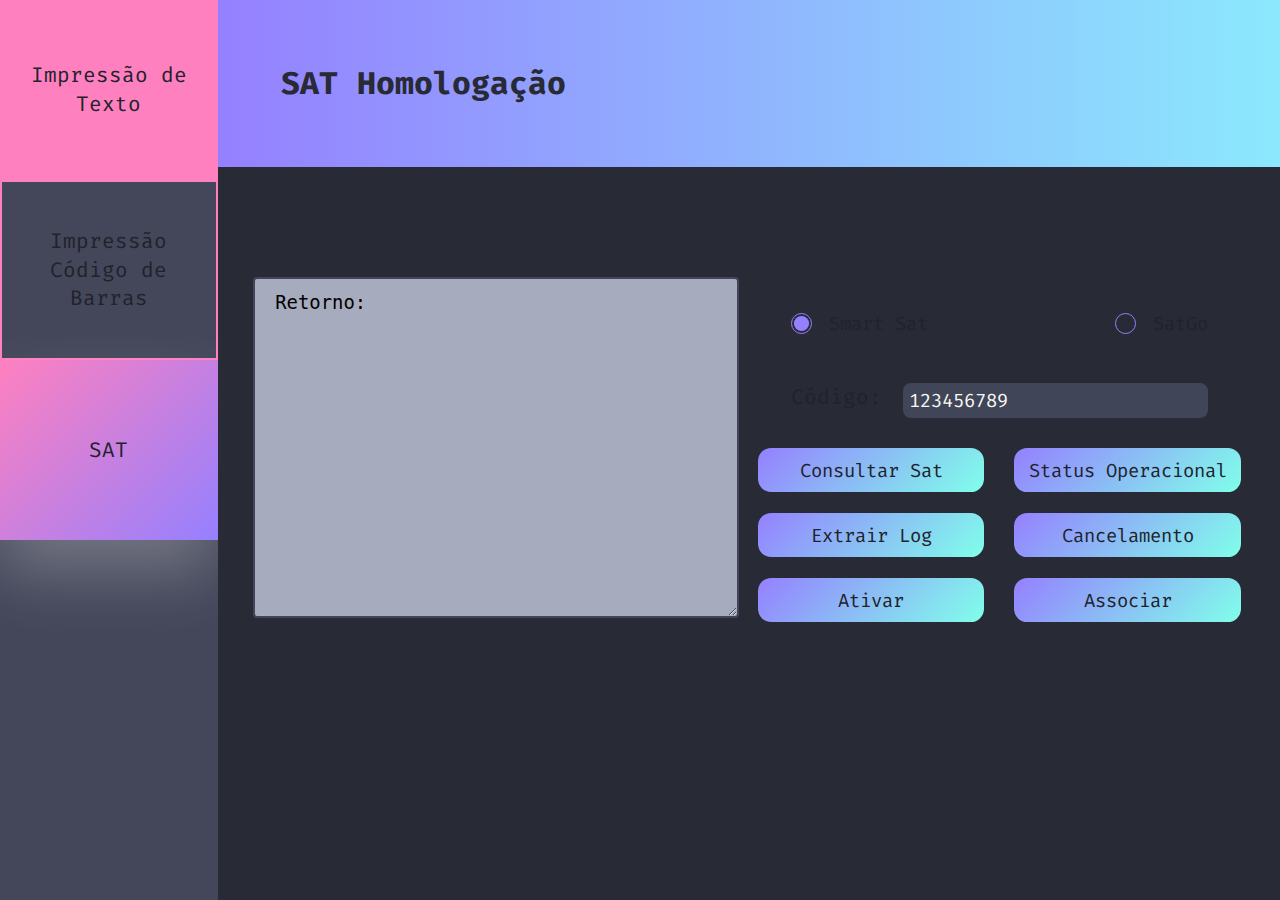
==== home.html @ 4020e169 "b site" ====
<!DOCTYPE html>
<html lang="en">
<head>
    <meta charset="UTF-8">
    <meta http-equiv="X-UA-Compatible" content="IE=edge">
    <meta name="viewport" content="width=device-width, initial-scale=1.0">
    <title>Exemplo Web</title>
    <link rel="stylesheet" href="css/style.css">
</head>
<body>
    <main>
        <div class="left-options">
            <div class="box card" id="print-text">
                <span class="text">Impressão de Texto</span>
            </div>
            <div class="box card card-subtle" id="print-barcode">
                <span class="text">Impressão Código de Barras</span>
            </div>
            <div class="box card card-subtle default-tab" id="sat">
                <span class="text">SAT</span>
            </div>
        </div>
        <div class="right-side">
            <!-- IMPRESSÃO DE TEXTO -->
            <div class="print-text tabcontent">
                <h2 class="title-center">Impressão de Texto</h2>
                <div class="printer-main">
                    <div class="message">
                        <label for="message">Mensagem:</label>
                        <input type="text" name="message" id="message" value="Elgin Developers Community" class="text-white">
                    </div>
                    <div class="alignment">
                        <div class="title-left">Alinhamento:</div>
                        <div class="alignment-options">
                            <div class="box">
                                <input type="radio" id="rdb-left" name="rdb-align" value="rdb-left" class="radio radio-purple" checked>
                                <label for="rdb-left" class="text text-white">Esquerda</label>
                            </div>
                            <div class="box">
                                <input type="radio" id="rdb-center" name="rdb-align" class="radio radio-purple" value="rdb-center">
                                <label for="rdb-center" class="text text-white">Centralizado</label>
                            </div>
                            <div class="box">
                                <input type="radio" id="rdb-right" name="rdb-align" class="radio radio-purple" value="rdb-right">
                                <label for="rdb-right" class="text text-white">Direita</label>
                            </div>
                        </div>
                    </div>
                    <div class="styling">
                        <div class="title-left">Estilização:</div>
                        <div class="options">
                            <label for="font-fam">Font Family:</label>
                            <select name="font" id="font-fam" class="select select-purple">
                                <option value="0">Font A</option>
                                <option value="1">Font B</option>
                            </select>
                            <label for="font-siz">Font Size:</label>
                            <select name="font" id="font-siz" class="select">
                                <option value="17">17</option>
                                <option value="34">34</option>
                                <option value="51">51</option>
                                <option value="68">68</option>
                            </select>
                            <div class="checkboxes">
                                <div class="box">
                                    <input type="checkbox" id="bold" name="bold" value="8" class="checkbox checkbox-purple">
                                    <label for="bold" class="text text-white"> Negrito</label>
                                </div>
                                <div class="box">
                                    <input type="checkbox" id="italic" name="italic" value="2" class="checkbox checkbox-purple">
                                    <label for="italic" class="text text-white"> Sublinahdo</label>
                                </div>
                                <div class="box">
                                    <input type="checkbox" id="cut" name="cut" value="0" class="checkbox checkbox-purple">
                                    <label for="cut" class="text text-white"> Cut Paper</label>
                                </div>
                            </div>
                        </div>
                    </div>
                    <div class="actions">
                        <input type="button" id="print-send" value="Imprimir Texto" class="btn bg-purple-cyan m-sm">
                    </div>
                </div>
            </div>

            <!-- ============================= -->
            <!-- IMPRESSÃO DE CÓDIGOS DE BARRAS -->
            <!-- ============================= -->
            <div class="print-barcode tabcontent">
                <h2 class="title-center">Código de Barras</h2>
                <div class="barcode-main">
                    <div class="message">
                        <label for="messageb">Código:</label>
                        <input type="text" id="messageb" name="message" value="40170725" class="text-white">
                    </div>
                    <div class="options">
                        <label for="barcode-type">Tipo de Código de Barras:</label>
                        <select name="font" id="barcode-type" class="select select-purple">
                            <option value="9">QR Code</option>
                        </select>
                    </div>
                    <!-- <div class="alignment">
                        <div class="title-left">Alinhamento:</div>
                        <div class="alignment-options">
                            <div class="box">
                                <div class="box">
                                    <input type="radio" id="rdb-bleft" name="rdb-align" value="rdb-left" class="radio radio-purple" checked>
                                    <label for="rdb-bleft" class="text text-white">Esquerda</label>
                                </div>
                                <div class="box">
                                    <input type="radio" id="rdb-bcenter" name="rdb-align" class="radio radio-purple" value="rdb-center">
                                    <label for="rdb-bcenter" class="text text-white">Centralizado</label>
                                </div>
                                <div class="box">
                                    <input type="radio" id="rdb-bright" name="rdb-align" class="radio radio-purple" value="rdb-right">
                                    <label for="rdb-bright" class="text text-white">Direita</label>
                                </div>
                            </div>
                        </div>
                    </div> -->
                    <div class="styling">
                        <div class="title-left">Estilização:</div>
                        <div class="options">
                            <!-- <label for="font-fam">Font Family:</label>
                            <select name="font" id="font-fam" class="select select-purple">
                                <option value="0">Font A</option>
                                <option value="1">Font B</option>
                            </select> -->
                            <label for="bar-size">Font Size:</label>
                            <select name="font" id="bar-size" class="select">
                                <option value="1">1</option>
                                <option value="2">2</option>
                                <option value="3">3</option>
                                <option value="4">4</option>
                                <option value="5">5</option>
                                <option value="6">6</option>
                            </select>
                            <div class="checkboxes">
                                <!-- <div class="box">
                                    <input type="checkbox" id="bold" name="bold" value="8" class="checkbox checkbox-purple">
                                    <label for="bold" class="text text-white"> Negrito</label>
                                </div>
                                <div class="box">
                                    <input type="checkbox" id="italic" name="italic" value="2" class="checkbox checkbox-purple">
                                    <label for="italic" class="text text-white"> Sublinahdo</label>
                                </div> -->
                                <div class="box">
                                    <input type="checkbox" id="cutb" name="cut" value="0" class="checkbox checkbox-purple">
                                    <label for="cutb" class="text text-white"> Cut Paper</label>
                                </div>
                            </div>
                        </div>
                    </div>
                    <div class="actions">
                        <input type="button" id="printb-send" value="Imprimir Código" class="btn bg-purple-cyan m-sm">
                    </div>
                </div>
            </div>

            <!-- ============================= -->
            <!-- SAT -->
            <!-- ============================= -->
            <div class="sat tabcontent">
                <h2 class="title-center">SAT Homologação</h2>
                <div class="sat-main">
                    <div class="text-area">
                        <textarea name="retorno" id="retsat">Retorno: </textarea>
                    </div>
                    <div class="sat-functions">
                        <div class="box-sat-rdbs">
                            <div class="box">
                                <input type="radio" id="smart-sat" name="rdb-sat" value="smartsat" class="radio radio-purple" checked>
                                <label for="smart-sat" class="text text-white">Smart Sat</label>
                            </div>
                            <div class="box">
                                <input type="radio" id="satgo" name="rdb-sat" class="radio radio-purple" value="satgo">
                                <label for="satgo" class="text text-white">SatGo</label>
                            </div>
                        </div>
                        <div class="message cod-ativacao">
                            <label for="cod-ativacao">Código:</label>
                            <input type="text" id="cod-ativacao" name="message" value="123456789" class="text-white">
                        </div>
                        <div class="buttons-sat">
                            <input type="button" id="consultar-sat" value="Consultar Sat" class="btn bg-purple-cyan m-sm">
                            <input type="button" id="status-operacional" value="Status Operacional" class="btn bg-purple-cyan m-sm">
                            <!-- <input type="button" id="realizar-venda" value="Realizar Venda" class="btn bg-purple-cyan m-sm"> -->
                            <input type="button" id="extrair-log" value="Extrair Log" class="btn bg-purple-cyan m-sm">
                            <input type="button" id="cancelamento" value="Cancelamento" class="btn bg-purple-cyan m-sm">
                            <input type="button" id="ativar" value="Ativar" class="btn bg-purple-cyan m-sm">
                            <input type="button" id="associar" value="Associar" class="btn bg-purple-cyan m-sm">
                        </div>
                    </div>
                </div>

            </div>    
        </div>
    </main>

    <script src="js/script.js"></script>
    <script src="js/printText.js"></script>
    <script src="js/printBarCode.js"></script>
    <script src="js/sat.js"></script>
</body>
</html>
---- css/style.css ----
@import url('https://fonts.googleapis.com/css2?family=Clicker+Script&family=Poppins:wght@200;300;400;500;600;700&family=Roboto:wght@400;500;700&display=swap');
@import url("https://fonts.googleapis.com/css2?family=Fira+Code:wght@300;400;500;600;700&display=swap");

:root {
	--black: #21222c;
	--blackSecondary: #414558;
	--blackTernary: #a7abbe;
	--white: #f8f8f2;
	--cyan: #80ffea;
	--cyanSecondary: #ccfff6;
	--cyanLight: rgba(128, 255, 234, .05);
	--green: #8aff80;
	--pink: #ff80bf;
	--purple: #9580ff;
	--purpleSecondary: #d4ccff;
	--purpleLight: rgba(149, 128, 255, .05);
	--cyan-transparent: rgba(128, 255, 234, .1);
	--green-transparent: rgba(138, 255, 128, .1);
	--orange-transparent: rgba(255, 202, 128, .1);
	--purple-transparent: rgba(149, 128, 255, .1);
	--red-transparent: rgba(255, 149, 128, .1);
	--yellow-transparent: rgba(255, 255, 128, .1);
	--disabled: #6c7393;
	--gradientDegree: 135deg;
	--purple-cyan: linear-gradient(var(--gradientDegree), var(--purple) 0%, var(--cyan) 100%);
	--cyan-green: linear-gradient(var(--gradientDegree), var(--cyan) 0%, var(--green) 100%);
	--accentColor: var(--purple);
	--glowColor: hsla(0, 0%, 100%, .25);
}
:root {
	--border-size: 0.1rem;
	--rounded-none: 0;
	--rounded-sm: 0.125rem;
	--rounded: 0.25rem;
	--rounded-md: 0.375rem;
	--rounded-lg: 0.5rem;
	--rounded-xl: 0.75rem;
	--rounded-2xl: 1rem;
	--rounded-3xl: 1.5rem;
	--rounded-full: 9999px;
	--spacing-sm: 1rem;
	--spacing-md: 2rem;
	--spacing-lg: 4rem;
	--glow-spacing-x: var(--spacing-md);
	--glow-spacing-y: var(--spacing-lg);
	--line-height-xs: 1;
	--line-height-sm: 1.25;
	--line-height-md: 1.375;
	--line-height-lg: 1.5;
	--line-height-xl: 1.625;
	--line-height-2xl: 2;
}

@font-face {
    font-family: 'Monaco';
    font-style: normal;
    font-weight: normal;
    src: local('Monaco'), url('css/Monaco.woff') format('woff');
}

body {
    margin: 0;
    font-family: Fira Code, 'Monaco', 'Roboto', sans-serif;
    font-size: 21px;
    color: var(--black);
}

main {
    background-color: lightgreen;
    height: 100vh;
    display: grid;
    grid-template-areas: 
    "options rightside";
    grid-template-rows: 100%;
    grid-template-columns: 17% 83%;
}

/* LEFT STYLES */

.left-options {
    background-color: #44475a;
    grid-area: options;
}
.card {
    background-color: var(--accentColor);
	box-shadow: -2px var(--glow-spacing-x) var(--glow-spacing-y) var(--glowColor);
	background: linear-gradient(var(--gradientDegree), var(--pink) 0, var(--purple) 100%);
	line-height: var(--line-height-md);
    padding: var(--spacing-sm);
    height: 20%;
    display: flex;
    justify-content: center;
    align-items: center;
    transition: 0.4s ease;
}
.card > span {
    text-align: center;
    color: var(--black);
}
.card-subtle {
	background: none;
	border-style: solid;
	border-width: 2px;
	box-shadow: none;
    border-color: var(--pink);
    transition: 0.4s ease;
}
.card-subtle:hover {
    background-color: var(--pink);
}

/* RIGHT STYLES */

.right-side {
    background-color: #282a36;
    grid-area: rightside;
}

/* Fade in tabs */
@-webkit-keyframes fadeEffect {
	0% {opacity: 1;}
	50% {opacity: 0;}
	100% {opacity: 1;}
}
@keyframes fadeEffect {
	0% {opacity: 1;}
	50% {opacity: 0;}
	100% {opacity: 1;}
}

.tabcontent {
    padding: 0px 10px 10px;
    margin: 0px;
    height: 70%;
    display: none;
    flex-direction: column;
    justify-content: space-between;
	-webkit-animation: fadeEffect 0.5s;
	animation: fadeEffect 0.5s;
}

h2.title-center {
    color: #282a36;
    padding: 2em;
    margin: 0px -10px;
	margin-bottom: 1em;
    background-image: linear-gradient(90deg, #9580ff, #8be9fd);
}

.title-left {
    color: #50fa7b;
    font-weight: bold;
    margin: 10px 5px 10px;
}

.message {
    display: flex;
}

.message > label {
    margin-right: 1em;
}

.message > input {
    width: 100%;
    font-family: Fira Code, monospace, 'Roboto', sans-serif;
    font-size: 0.9em;
    color: var(--white);
	background: var(--blackSecondary);
	border: .3rem solid transparent;
	border-radius: var(--rounded-lg);
	box-sizing: border-box;
	outline: none;
	transition: all .3s ease-in-out;
	width: 100%;
}
.message > input:focus {
    border-color: var(--purple);
}

.box {
    box-sizing: border-box;
}

.alignment-options {
    display: flex;
    justify-content: space-between;
    margin: 10px 15px 5px;
}

.checkboxes {
    display: flex;
    justify-content: space-between;
    margin: 10px 15px 5px;
}

.checkboxes {
    display: flex;
    justify-content: space-between;
    margin: 10px 15px 5px;
}

.checkbox,
.radio {
	--active-inner: var(--white);
	--background: var(--white);
	--disabled: var(--blackSecondary);
	--disabled-inner: var(--blackTernary);
	--local-bg-color: var(--border-hover);
	-webkit-appearance: none;
	-moz-appearance: none;
	appearance: none;
	border: 1px solid var(--local-bg-color, var(--border));
	cursor: pointer;
	display: inline-block;
	height: 21px;
	margin: 0;
	outline: none;
	position: relative;
	transition: background .3s, border-color .3s, box-shadow .2s;
	vertical-align: top;
}
.checkbox:after,
.radio:after {
	content: "";
	display: block;
	left: 0;
	position: absolute;
	top: 0;
	transition: transform var(--local-transform-speed, .3s) var(--local-transform-effect, ease),
		opacity var(--local-opacity-speed, .2s);
}
.checkbox:checked {
	background: var(--local-bg, var(--background));
}
.checkbox:checked,
.radio:checked {
	--local-bg: var(--active);
	--local-bg-color: var(--active);
	--local-opacity-speed: 0.3s;
	--local-transform-speed: 0.6s;
	--local-transform-effect: cubic-bezier(0.2, 0.85, 0.32, 1.2);
}
.checkbox:disabled,
.radio:disabled {
	--local-bg: var(--disabled);
	cursor: not-allowed;
	opacity: .9;
}
.checkbox:disabled:checked,
.radio:disabled:checked {
	--local-bg: var(--disabled-inner);
	--local-bg-color: var(--border);
}
.checkbox:disabled + label,
.radio:disabled + label {
	cursor: not-allowed;
}
.checkbox:focus,
.radio:focus {
	box-shadow: 0 0 0 var(--focus);
}
.checkbox:not(.drac-switch),
.radio:not(.drac-switch) {
	width: 21px;
}
.checkbox:not(.drac-switch):after,
.radio:not(.drac-switch):after {
	opacity: var(--local-opacity, 0);
}
.checkbox:not(.drac-switch):checked,
.radio:not(.drac-switch):checked {
	--local-opacity: 1;
}
.checkbox + label,
.radio + label {
	cursor: pointer;
	display: inline-block;
	font-size: 0.9em;
	line-height: 21px;
	margin-left: 4px;
	vertical-align: top;
}
.checkbox:not(.drac-switch) {
	border-radius: 7px;
}
.checkbox:not(.drac-switch):after {
	border: 2px solid var(--black);
	border-left: 0;
	border-top: 0;
	height: 9px;
	left: 6px;
	top: 2px;
	transform: rotate(var(--local-rotation, 20deg));
	width: 5px;
}
.checkbox:not(.drac-switch):checked {
	--local-rotation: 43deg;
}
.checkbox.drac-switch {
	border-radius: 11px;
	width: 38px;
}
.checkbox.drac-switch:after {
	background: var(--ab, var(--active-inner));
	border-radius: 50%;
	height: 15px;
	left: 2px;
	top: 2px;
	transform: translateX(var(--x, 0));
	width: 15px;
}
.checkbox.drac-switch:checked {
	--ab: var(--active);
	--x: 17px;
	background: none;
}
.checkbox.drac-switch:disabled:not(:checked):after {
	opacity: .6;
}
.radio {
	border-radius: 50%;
}
.radio:after {
	background: var(--local-bg-color);
	border-radius: 50%;
	height: 19px;
	opacity: 0;
	transform: scale(var(--scale));
	width: 19px;
}
.radio:disabled:checked:after {
	background: var(--disabled-inner);
}
.radio:checked {
	--scale: 0.8;
}
.checkbox-purple,
.radio-purple,
.switch-purple {
	--active: var(--purple);
	--focus: var(--purpleSecondary);
	--border: var(--purpleSecondary);
	--border-hover: var(--purple);
}


.select {
    font-family: Fira Code, monospace;
	-webkit-appearance: none;
	-moz-appearance: none;
	appearance: none;
	background: var(--blackSecondary);
	border: .4rem solid transparent;
	border-radius: var(--rounded-lg);
	box-sizing: border-box;
	color: var(--white);
	outline: none;
	transition: all .3s ease-in-out;
    width: 6em;
    text-align: center;
}
.select:before {
	background-color: var(--purple);
    border-image-source: var(--purple-cyan);
    border-image-slice: 1;
	border-style: solid;
	border-width: .25rem .25rem 0 0;
	content: "";
	height: .45rem;
	left: .15rem;
	left: 0;
	top: .15rem;
	transform: rotate(-45deg);
	transform: rotate(45deg);
	vertical-align: top;
	width: .45rem;
}
.select:disabled {
	background: var(--blackTernary);
	color: var(--black);
	cursor: not-allowed;
	opacity: .5;
}

.actions {
    display: flex;
    justify-content: center;
    margin-top: 10px;
}

.actions > input {
    font-family: Fira Code, monospace;
    color: var(--black);
    border: none;
    border-radius: 0.7em;
    padding: 0.5em;
    width: 100%;
    font-size: 1.1em;
}

.btn {
	-webkit-appearance: none;
	-moz-appearance: none;
	appearance: none;
	border: none;
	border-radius: var(--rounded-lg);
	box-sizing: border-box;
	cursor: pointer;
	display: inline-block;
	text-align: center;
	text-decoration: none;
	background: linear-gradient(var(--gradientDegree), var(--purple) 0, var(--cyan) 100%);
}
.btn:hover {
	box-shadow: inset -4px -4px 1px hsla(0, 0%, 100%, .3);
	opacity: .75;
	outline: 0;
}
.btn:active {
	box-shadow: inset -4px -4px 1px hsla(0, 0%, 100%, .3);
	opacity: .5;
	outline: 0;
}
.btn:disabled {
	background-color: var(--disabled);
	color: var(--black);
	cursor: not-allowed;
}

/* PRINTER */
.printer-main {
	border: solid red 1px;
    margin-top: 7%;
	margin-inline: 20px;
    padding: 0px 10px 10px;
    height: 80%;
	display: flex;
    flex-direction: column;
    justify-content: space-between;
	gap: 2em;
}

/* BAR CODE */

.barcode-main {
    margin-top: 7%;
	margin-inline: 20px;
    padding: 0px 10px 10px;
    height: 80%;
	display: flex;
    flex-direction: column;
    justify-content: space-between;
	gap: 2em;
}
#barcode-type {
	font-size: 1em;
}

/* SAT */

.sat-main {
	display: flex;
	height: 100%;
	margin-top: 7%;
	margin-inline: 20px;
}
.text-area {
	width: 50%;
}
.text-area > textarea {
	height: 95%;
	width: 97%;
	padding: 12px 20px;
	margin: 0.3em;
	margin-right: 20px;
	box-sizing: border-box;
	border: 2px solid var(--blackSecondary);
	border-radius: 4px;
	background-color: var(--blackTernary);
	font-size: 0.9em;
}
.sat-functions {
	width: 50%;
}
.box-sat-rdbs {
	display: flex;
	margin: 2em;
	justify-content: space-between;
}
.cod-ativacao {
	margin-inline: 2em;
}
.buttons-sat {
	display: flex;
	flex-wrap: wrap;
	justify-content: space-evenly;
	gap: 1em;
	width: 100%;
    margin-top: 30px;
}

.buttons-sat > input {
    font-family: Fira Code, monospace;
    color: var(--black);
    border: none;
    border-radius: 0.7em;
    padding: 0.5em;
    font-size: 0.9em;
	width: 12em;
}
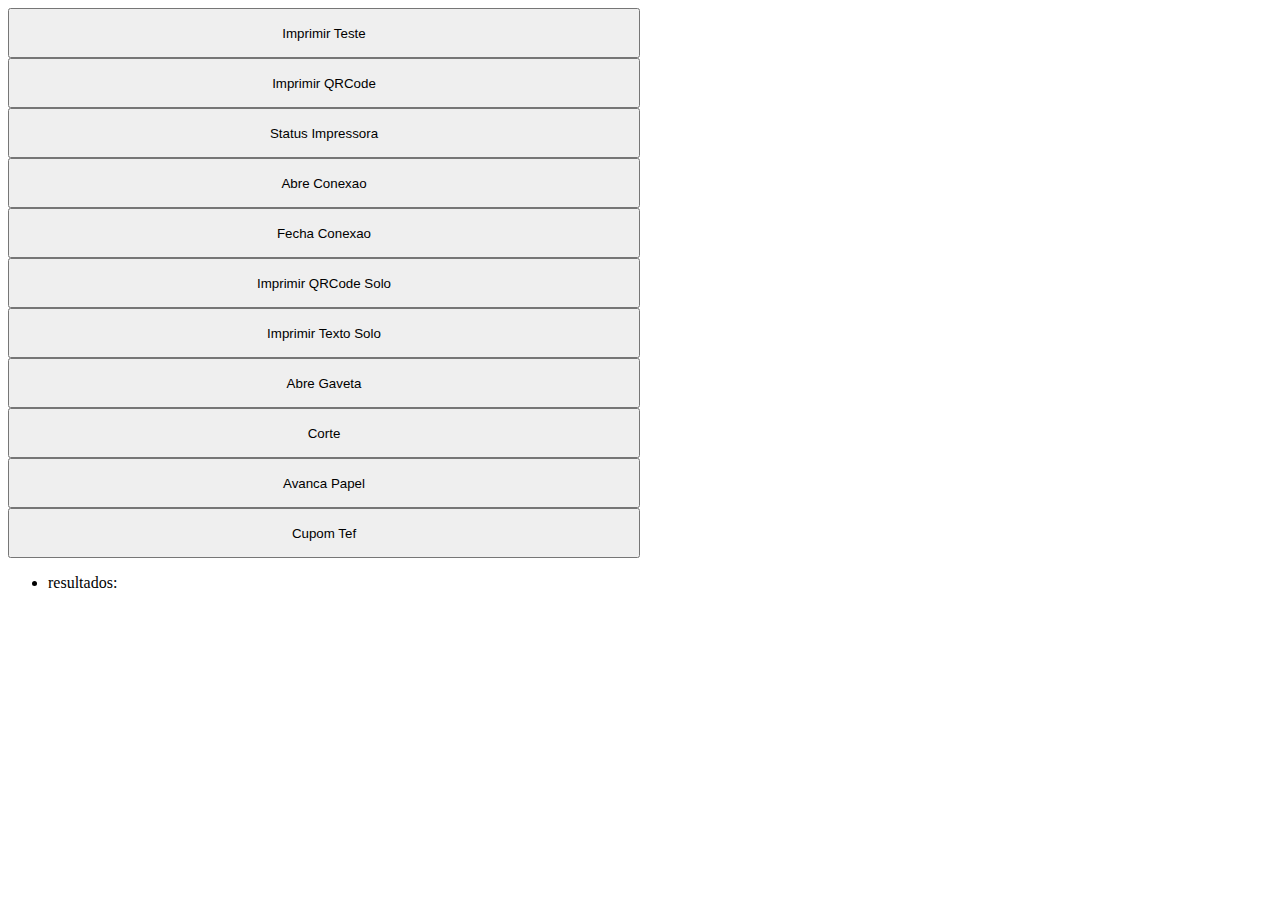
==== commit a26a4ae9: "fdjk" ====
--- a/home.html
+++ b/home.html
@@ -1,205 +1,185 @@
+
 <!DOCTYPE html>
 <html lang="en">
 <head>
     <meta charset="UTF-8">
     <meta http-equiv="X-UA-Compatible" content="IE=edge">
     <meta name="viewport" content="width=device-width, initial-scale=1.0">
-    <title>Exemplo Web</title>
-    <link rel="stylesheet" href="css/style.css">
+    <title>Test Git</title>
 </head>
 <body>
-    <main>
-        <div class="left-options">
-            <div class="box card" id="print-text">
-                <span class="text">Impressão de Texto</span>
-            </div>
-            <div class="box card card-subtle" id="print-barcode">
-                <span class="text">Impressão Código de Barras</span>
-            </div>
-            <div class="box card card-subtle default-tab" id="sat">
-                <span class="text">SAT</span>
-            </div>
-        </div>
-        <div class="right-side">
-            <!-- IMPRESSÃO DE TEXTO -->
-            <div class="print-text tabcontent">
-                <h2 class="title-center">Impressão de Texto</h2>
-                <div class="printer-main">
-                    <div class="message">
-                        <label for="message">Mensagem:</label>
-                        <input type="text" name="message" id="message" value="Elgin Developers Community" class="text-white">
-                    </div>
-                    <div class="alignment">
-                        <div class="title-left">Alinhamento:</div>
-                        <div class="alignment-options">
-                            <div class="box">
-                                <input type="radio" id="rdb-left" name="rdb-align" value="rdb-left" class="radio radio-purple" checked>
-                                <label for="rdb-left" class="text text-white">Esquerda</label>
-                            </div>
-                            <div class="box">
-                                <input type="radio" id="rdb-center" name="rdb-align" class="radio radio-purple" value="rdb-center">
-                                <label for="rdb-center" class="text text-white">Centralizado</label>
-                            </div>
-                            <div class="box">
-                                <input type="radio" id="rdb-right" name="rdb-align" class="radio radio-purple" value="rdb-right">
-                                <label for="rdb-right" class="text text-white">Direita</label>
-                            </div>
-                        </div>
-                    </div>
-                    <div class="styling">
-                        <div class="title-left">Estilização:</div>
-                        <div class="options">
-                            <label for="font-fam">Font Family:</label>
-                            <select name="font" id="font-fam" class="select select-purple">
-                                <option value="0">Font A</option>
-                                <option value="1">Font B</option>
-                            </select>
-                            <label for="font-siz">Font Size:</label>
-                            <select name="font" id="font-siz" class="select">
-                                <option value="17">17</option>
-                                <option value="34">34</option>
-                                <option value="51">51</option>
-                                <option value="68">68</option>
-                            </select>
-                            <div class="checkboxes">
-                                <div class="box">
-                                    <input type="checkbox" id="bold" name="bold" value="8" class="checkbox checkbox-purple">
-                                    <label for="bold" class="text text-white"> Negrito</label>
-                                </div>
-                                <div class="box">
-                                    <input type="checkbox" id="italic" name="italic" value="2" class="checkbox checkbox-purple">
-                                    <label for="italic" class="text text-white"> Sublinahdo</label>
-                                </div>
-                                <div class="box">
-                                    <input type="checkbox" id="cut" name="cut" value="0" class="checkbox checkbox-purple">
-                                    <label for="cut" class="text text-white"> Cut Paper</label>
-                                </div>
-                            </div>
-                        </div>
-                    </div>
-                    <div class="actions">
-                        <input type="button" id="print-send" value="Imprimir Texto" class="btn bg-purple-cyan m-sm">
-                    </div>
-                </div>
-            </div>
+    <input id="texto" type="button" value="Imprimir Teste" style="width: 50%; height: 50px;"><br>
+    <input id="qrcode" type="button" value="Imprimir QRCode" style="width: 50%; height: 50px;"><br>
+    <input id="status" type="button" value="Status Impressora" style="width: 50%; height: 50px;"><br>
+    <input id="abre" type="button" value="Abre Conexao" style="width: 50%; height: 50px;"><br>
+    <input id="fecha" type="button" value="Fecha Conexao" style="width: 50%; height: 50px;"><br>
+    <input id="qrcode-solo" type="button" value="Imprimir QRCode Solo" style="width: 50%; height: 50px;"><br>
+    <input id="texto-solo" type="button" value="Imprimir Texto Solo" style="width: 50%; height: 50px;"><br>
+    <input id="abre-gaveta" type="button" value="Abre Gaveta" style="width: 50%; height: 50px;"><br>
+    <input id="corte" type="button" value="Corte" style="width: 50%; height: 50px;"><br>
+    <input id="avanca" type="button" value="Avanca Papel" style="width: 50%; height: 50px;"><br>
+    <input id="cupomtef" type="button" value="Cupom Tef" style="width: 50%; height: 50px;"><br>
+    <ul id="list">
+        <li>resultados:</li>
+    </ul>
+    <script>
+        document.querySelector('#texto').addEventListener('click', testeImpressaoTexto)
+        document.querySelector('#qrcode').addEventListener('click', testeImpressaoQRCode)
+        document.querySelector('#status').addEventListener('click', testeStatusImpressora)
+        document.querySelector('#abre').addEventListener('click', testeAbreConexao)
+        document.querySelector('#fecha').addEventListener('click', testeFechaConexao)
+        document.querySelector('#qrcode-solo').addEventListener('click', testeImpressaoQRCodeSolo)
+        document.querySelector('#texto-solo').addEventListener('click', testeImpressaoTextoSolo)
+        document.querySelector('#abre-gaveta').addEventListener('click', testeAbreGaveta)
+        document.querySelector('#corte').addEventListener('click', testeCorte)
+        document.querySelector('#avanca').addEventListener('click', testeAvancaPapel)
+        document.querySelector('#cupomtef').addEventListener('click', testeImprimeCupomTEF)
 
-            <!-- ============================= -->
-            <!-- IMPRESSÃO DE CÓDIGOS DE BARRAS -->
-            <!-- ============================= -->
-            <div class="print-barcode tabcontent">
-                <h2 class="title-center">Código de Barras</h2>
-                <div class="barcode-main">
-                    <div class="message">
-                        <label for="messageb">Código:</label>
-                        <input type="text" id="messageb" name="message" value="40170725" class="text-white">
-                    </div>
-                    <div class="options">
-                        <label for="barcode-type">Tipo de Código de Barras:</label>
-                        <select name="font" id="barcode-type" class="select select-purple">
-                            <option value="9">QR Code</option>
-                        </select>
-                    </div>
-                    <!-- <div class="alignment">
-                        <div class="title-left">Alinhamento:</div>
-                        <div class="alignment-options">
-                            <div class="box">
-                                <div class="box">
-                                    <input type="radio" id="rdb-bleft" name="rdb-align" value="rdb-left" class="radio radio-purple" checked>
-                                    <label for="rdb-bleft" class="text text-white">Esquerda</label>
-                                </div>
-                                <div class="box">
-                                    <input type="radio" id="rdb-bcenter" name="rdb-align" class="radio radio-purple" value="rdb-center">
-                                    <label for="rdb-bcenter" class="text text-white">Centralizado</label>
-                                </div>
-                                <div class="box">
-                                    <input type="radio" id="rdb-bright" name="rdb-align" class="radio radio-purple" value="rdb-right">
-                                    <label for="rdb-bright" class="text text-white">Direita</label>
-                                </div>
-                            </div>
-                        </div>
-                    </div> -->
-                    <div class="styling">
-                        <div class="title-left">Estilização:</div>
-                        <div class="options">
-                            <!-- <label for="font-fam">Font Family:</label>
-                            <select name="font" id="font-fam" class="select select-purple">
-                                <option value="0">Font A</option>
-                                <option value="1">Font B</option>
-                            </select> -->
-                            <label for="bar-size">Font Size:</label>
-                            <select name="font" id="bar-size" class="select">
-                                <option value="1">1</option>
-                                <option value="2">2</option>
-                                <option value="3">3</option>
-                                <option value="4">4</option>
-                                <option value="5">5</option>
-                                <option value="6">6</option>
-                            </select>
-                            <div class="checkboxes">
-                                <!-- <div class="box">
-                                    <input type="checkbox" id="bold" name="bold" value="8" class="checkbox checkbox-purple">
-                                    <label for="bold" class="text text-white"> Negrito</label>
-                                </div>
-                                <div class="box">
-                                    <input type="checkbox" id="italic" name="italic" value="2" class="checkbox checkbox-purple">
-                                    <label for="italic" class="text text-white"> Sublinahdo</label>
-                                </div> -->
-                                <div class="box">
-                                    <input type="checkbox" id="cutb" name="cut" value="0" class="checkbox checkbox-purple">
-                                    <label for="cutb" class="text text-white"> Cut Paper</label>
-                                </div>
-                            </div>
-                        </div>
-                    </div>
-                    <div class="actions">
-                        <input type="button" id="printb-send" value="Imprimir Código" class="btn bg-purple-cyan m-sm">
-                    </div>
-                </div>
-            </div>
+        function addLi(text) {
+            let ul = document.getElementById("list");
+            let li = document.createElement("li");
+            li.appendChild(document.createTextNode(text));
+            ul.appendChild(li);
+        }
 
-            <!-- ============================= -->
-            <!-- SAT -->
-            <!-- ============================= -->
-            <div class="sat tabcontent">
-                <h2 class="title-center">SAT Homologação</h2>
-                <div class="sat-main">
-                    <div class="text-area">
-                        <textarea name="retorno" id="retsat">Retorno: </textarea>
-                    </div>
-                    <div class="sat-functions">
-                        <div class="box-sat-rdbs">
-                            <div class="box">
-                                <input type="radio" id="smart-sat" name="rdb-sat" value="smartsat" class="radio radio-purple" checked>
-                                <label for="smart-sat" class="text text-white">Smart Sat</label>
-                            </div>
-                            <div class="box">
-                                <input type="radio" id="satgo" name="rdb-sat" class="radio radio-purple" value="satgo">
-                                <label for="satgo" class="text text-white">SatGo</label>
-                            </div>
-                        </div>
-                        <div class="message cod-ativacao">
-                            <label for="cod-ativacao">Código:</label>
-                            <input type="text" id="cod-ativacao" name="message" value="123456789" class="text-white">
-                        </div>
-                        <div class="buttons-sat">
-                            <input type="button" id="consultar-sat" value="Consultar Sat" class="btn bg-purple-cyan m-sm">
-                            <input type="button" id="status-operacional" value="Status Operacional" class="btn bg-purple-cyan m-sm">
-                            <!-- <input type="button" id="realizar-venda" value="Realizar Venda" class="btn bg-purple-cyan m-sm"> -->
-                            <input type="button" id="extrair-log" value="Extrair Log" class="btn bg-purple-cyan m-sm">
-                            <input type="button" id="cancelamento" value="Cancelamento" class="btn bg-purple-cyan m-sm">
-                            <input type="button" id="ativar" value="Ativar" class="btn bg-purple-cyan m-sm">
-                            <input type="button" id="associar" value="Associar" class="btn bg-purple-cyan m-sm">
-                        </div>
-                    </div>
-                </div>
+        function removeLis() {
+            document.getElementById("list").innerHTML = "";
+        }
 
-            </div>    
-        </div>
-    </main>
+        function testeAbreConexao() {
+            removeLis()
+            addLi('bora lá')
+            let args = JSON.stringify({ tipo: 5, modelo: '', conexao: '', parametro: 0 })
+            let result = Termica.AbreConexaoImpressora(args)
+            addLi('abreconexaoimpressora')
+            addLi(`result: ${result}`)
+        }
 
-    <script src="js/script.js"></script>
-    <script src="js/printText.js"></script>
-    <script src="js/printBarCode.js"></script>
-    <script src="js/sat.js"></script>
+        function testeFechaConexao() {
+            removeLis()
+            result = Termica.FechaConexaoImpressora(JSON.stringify({}))
+            addLi('fecha')
+            addLi(`result: ${result}`)
+        }
+
+        function testeImpressaoTexto() {
+            removeLis()
+            addLi('bora lá')
+            let args = JSON.stringify({ tipo: 5, modelo: '', conexao: '', parametro: 0 })
+            let result = Termica.AbreConexaoImpressora(args)
+            addLi('abreconexaoimpressora')
+            addLi(`result: ${result}`)
+    
+            args = JSON.stringify({ dados : 'Elgin Developers Community From Web App', 
+                                    alinhamento: 0, 
+                                    stilo: 0, 
+                                    tamanho: 17 })
+            result = Termica.ImpressaoTexto(args)
+            addLi('impressao texto')
+            addLi(`result: ${result}`)
+    
+            result = Termica.Corte(JSON.stringify({ avanco : 10 }))
+            addLi('corte')
+            addLi(`result: ${result}`)
+
+            result = Termica.FechaConexaoImpressora(JSON.stringify({}))
+            addLi('fecha')
+            addLi(`result: ${result}`)
+        }
+
+        function testeImpressaoQRCode() {
+            removeLis()
+            addLi('bora lá')
+            let args = JSON.stringify({ tipo: 5, modelo: '', conexao: '', parametro: 0 })
+            let result = Termica.AbreConexaoImpressora(args)
+            addLi('abreconexaoimpressora')
+            addLi(`result: ${result}`)
+    
+            args = JSON.stringify({ dados: 'https://web-app-experience.herokuapp.com/', 
+                                    tamanho: 4, 
+                                    nivelCorrecao: 2 })
+            result = Termica.ImpressaoQRCode(args)
+            addLi('impressao texto')
+            addLi(`result: ${result}`)
+    
+            result = Termica.Corte(JSON.stringify({ avanco : 10 }))
+            addLi('corte')
+            addLi(`result: ${result}`)
+
+            result = Termica.FechaConexaoImpressora(JSON.stringify({}))
+            addLi('fecha')
+            addLi(`result: ${result}`)
+        }
+
+        function testeStatusImpressora() {
+            removeLis()
+            addLi('bora lá')
+            let args = JSON.stringify({ tipo: 5, modelo: '', conexao: '', parametro: 0 })
+            let result = Termica.AbreConexaoImpressora(args)
+            addLi('abreconexaoimpressora')
+            addLi(`result: ${result}`)
+    
+            args = JSON.stringify({ param: 3 })
+            result = Termica.StatusImpressora(args)
+            addLi('statusimpressora')
+            addLi(`result: ${result}`)
+
+            result = Termica.FechaConexaoImpressora(JSON.stringify({}))
+            addLi('fecha')
+            addLi(`result: ${result}`)
+        }
+
+        function testeImpressaoTextoSolo() {
+            removeLis()
+            args = JSON.stringify({ dados : 'Elgin Developers Community From Web App', 
+                                    alinhamento: 0, 
+                                    stilo: 0, 
+                                    tamanho: 17 })
+            result = Termica.ImpressaoTexto(args)
+            addLi('impressao texto')
+            addLi(`result: ${result}`)
+        }
+
+        function testeImpressaoQRCodeSolo() {
+            removeLis()
+            args = JSON.stringify({ dados: 'https://web-app-experience.herokuapp.com/', 
+                                    tamanho: 4, 
+                                    nivelCorrecao: 2 })
+            result = Termica.ImpressaoQRCode(args)
+            addLi('impressao qrcode solo')
+            addLi(`result: ${result}`)
+        }
+
+        function testeAbreGaveta() {
+            removeLis()
+            args = JSON.stringify({ })
+            result = Termica.AbreGavetaElgin(args)
+            addLi('teste gaveta')
+            addLi(`result: ${result}`)
+        }
+
+        function testeCorte() {
+            removeLis()
+            result = Termica.Corte(JSON.stringify({ avanco : 10 }))
+            addLi('corte')
+            addLi(`result: ${result}`)
+        }
+
+        function testeAvancaPapel() {
+            removeLis()
+            result = Termica.AvancaPapel(JSON.stringify({ linhas : 10 }))
+            addLi('avancapapel')
+            addLi(`result: ${result}`)
+        }
+
+        function testeImprimeCupomTEF() {
+            let cupom = '000-000 = CRT\n 001-000 = 1\n 002-000 = 123456\n 003-000 = 4500\n 010-000 = ELECTRON\n 010-001 = 103\n 010-003 = 21\n 010-004 = 417402\n 010-005 = 7578\n 011-000 = 03603511027\n 012-000 = 001315\n 013-000 = 001315\n 018-000 = 01\n 022-000 = 0326\n 023-000 = 192414\n 028-000 = 37\n 029-001 = ELGIN PAY TESTE BANRISUL\n 029-002 = 92.702.067/0001-96   \n 029-003 = R CAPITAO MONTANHA, 177\n 029-004 = CENTRO PORTO ALEGRE RS\n 029-005 = \n 029-006 = \n 029-007 = \n 029-008 = \n 029-009 =                  REDE                 \n 029-010 = \n 029-011 = REDESHOP  -      OKI                  \n 029-012 = \n 029-013 = \n 029-014 = COMPROV: 123456789 VALOR: 45,00\n 029-015 = \n 029-016 = ESTAB:013932594 SCOPE TESTE SIMULADO  \n 029-017 = DD.MM.AA-HH:MM:SS TERM:PV123456/pppnnn\n 029-018 = CARTAO: ************7578\n 029-019 = AUTORIZACAO: 123456                   \n 029-020 = ARQC:36DEFEF9D3490BC5\n 029-021 = \n 029-022 = **************************************\n 029-023 =          D E M O N S T R A C A O      \n 029-024 =  Transacao sem validade para reembolso\n 029-025 =     Autorizacao gerada por simulador  \n 029-026 = **************************************\n 029-027 = \n 029-028 =     TRANSACAO AUTORIZADA MEDIANTE     \n 029-029 =         USO DE SENHA PESSOAL.         \n 029-030 =                                       \n 029-031 = 0\n 029-032 = CONTROLE 03603511027  OKI BRASIL SCOPE\n 029-033 = \n 029-034 = \n 029-035 = \n 029-036 = \n 029-037 = \n 030-000 = Transação Finalizada com Sucesso\n 043-000 = SIMULADOR\n 047-000 = 00\n 050-000 = 000\n 150-000 = 000000000000002\n 210-004 = 4174020000007578=25080000000000000000\n 210-052 = 001\n 210-052 = 001\n 300-001 = 0825\n 600-000 = 01425787000104\n 701-016 = 0326\n 999-999 = 0'
+            removeLis()
+            result = Termica.ImprimeCupomTEF(JSON.stringify({ dados : cupom }))
+            addLi('cupomtef')
+            addLi(`result: ${result}`)
+        }
+
+    </script>
 </body>
-</html>+</html>
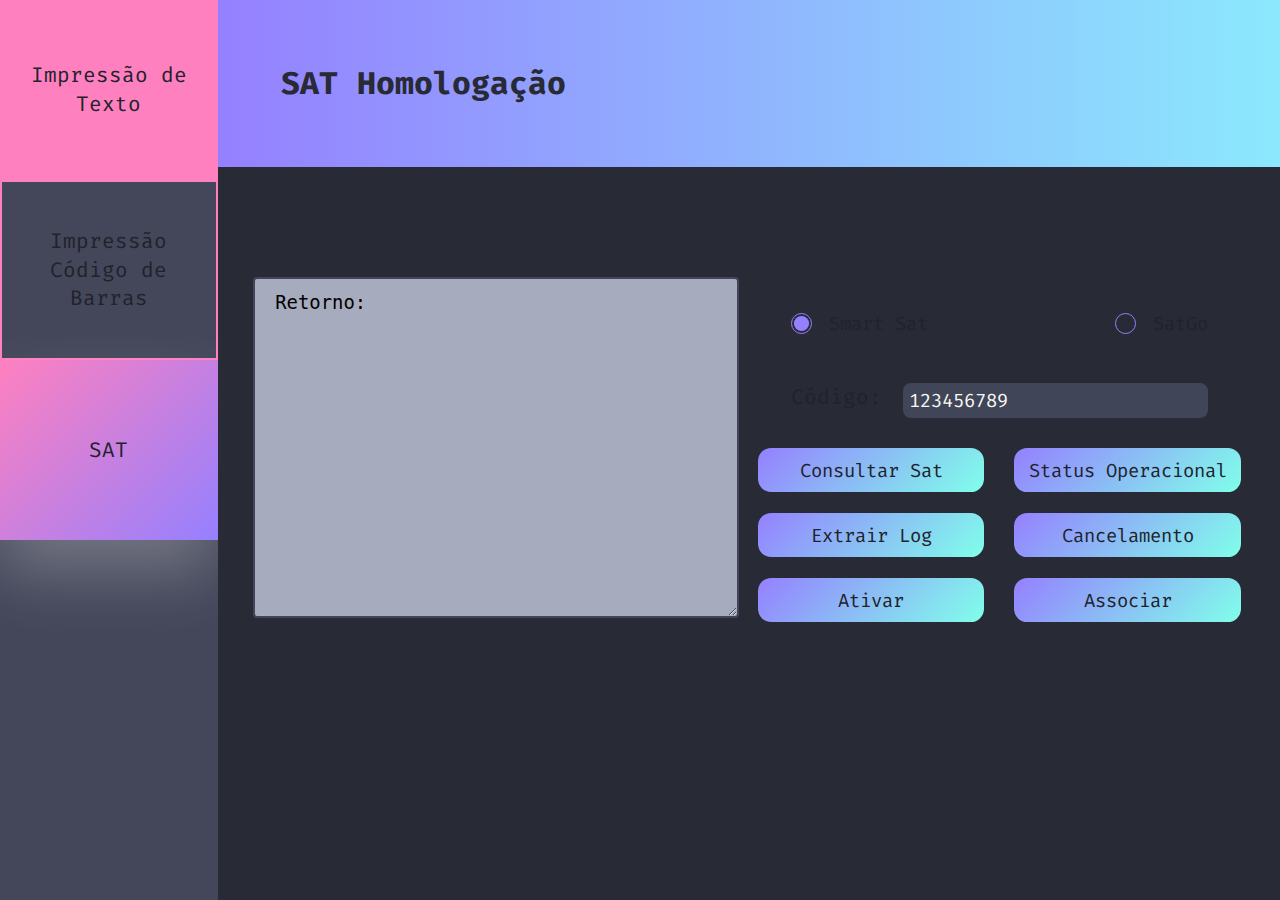
==== commit 84c62ea2: "teste css 1" ====
--- a/home.html
+++ b/home.html
@@ -1,185 +1,205 @@
-
 <!DOCTYPE html>
 <html lang="en">
 <head>
     <meta charset="UTF-8">
     <meta http-equiv="X-UA-Compatible" content="IE=edge">
     <meta name="viewport" content="width=device-width, initial-scale=1.0">
-    <title>Test Git</title>
+    <title>Exemplo Web</title>
+    <link rel="stylesheet" href="css/style.css">
 </head>
 <body>
-    <input id="texto" type="button" value="Imprimir Teste" style="width: 50%; height: 50px;"><br>
-    <input id="qrcode" type="button" value="Imprimir QRCode" style="width: 50%; height: 50px;"><br>
-    <input id="status" type="button" value="Status Impressora" style="width: 50%; height: 50px;"><br>
-    <input id="abre" type="button" value="Abre Conexao" style="width: 50%; height: 50px;"><br>
-    <input id="fecha" type="button" value="Fecha Conexao" style="width: 50%; height: 50px;"><br>
-    <input id="qrcode-solo" type="button" value="Imprimir QRCode Solo" style="width: 50%; height: 50px;"><br>
-    <input id="texto-solo" type="button" value="Imprimir Texto Solo" style="width: 50%; height: 50px;"><br>
-    <input id="abre-gaveta" type="button" value="Abre Gaveta" style="width: 50%; height: 50px;"><br>
-    <input id="corte" type="button" value="Corte" style="width: 50%; height: 50px;"><br>
-    <input id="avanca" type="button" value="Avanca Papel" style="width: 50%; height: 50px;"><br>
-    <input id="cupomtef" type="button" value="Cupom Tef" style="width: 50%; height: 50px;"><br>
-    <ul id="list">
-        <li>resultados:</li>
-    </ul>
-    <script>
-        document.querySelector('#texto').addEventListener('click', testeImpressaoTexto)
-        document.querySelector('#qrcode').addEventListener('click', testeImpressaoQRCode)
-        document.querySelector('#status').addEventListener('click', testeStatusImpressora)
-        document.querySelector('#abre').addEventListener('click', testeAbreConexao)
-        document.querySelector('#fecha').addEventListener('click', testeFechaConexao)
-        document.querySelector('#qrcode-solo').addEventListener('click', testeImpressaoQRCodeSolo)
-        document.querySelector('#texto-solo').addEventListener('click', testeImpressaoTextoSolo)
-        document.querySelector('#abre-gaveta').addEventListener('click', testeAbreGaveta)
-        document.querySelector('#corte').addEventListener('click', testeCorte)
-        document.querySelector('#avanca').addEventListener('click', testeAvancaPapel)
-        document.querySelector('#cupomtef').addEventListener('click', testeImprimeCupomTEF)
-
-        function addLi(text) {
-            let ul = document.getElementById("list");
-            let li = document.createElement("li");
-            li.appendChild(document.createTextNode(text));
-            ul.appendChild(li);
-        }
-
-        function removeLis() {
-            document.getElementById("list").innerHTML = "";
-        }
-
-        function testeAbreConexao() {
-            removeLis()
-            addLi('bora lá')
-            let args = JSON.stringify({ tipo: 5, modelo: '', conexao: '', parametro: 0 })
-            let result = Termica.AbreConexaoImpressora(args)
-            addLi('abreconexaoimpressora')
-            addLi(`result: ${result}`)
-        }
-
-        function testeFechaConexao() {
-            removeLis()
-            result = Termica.FechaConexaoImpressora(JSON.stringify({}))
-            addLi('fecha')
-            addLi(`result: ${result}`)
-        }
-
-        function testeImpressaoTexto() {
-            removeLis()
-            addLi('bora lá')
-            let args = JSON.stringify({ tipo: 5, modelo: '', conexao: '', parametro: 0 })
-            let result = Termica.AbreConexaoImpressora(args)
-            addLi('abreconexaoimpressora')
-            addLi(`result: ${result}`)
-    
-            args = JSON.stringify({ dados : 'Elgin Developers Community From Web App', 
-                                    alinhamento: 0, 
-                                    stilo: 0, 
-                                    tamanho: 17 })
-            result = Termica.ImpressaoTexto(args)
-            addLi('impressao texto')
-            addLi(`result: ${result}`)
-    
-            result = Termica.Corte(JSON.stringify({ avanco : 10 }))
-            addLi('corte')
-            addLi(`result: ${result}`)
-
-            result = Termica.FechaConexaoImpressora(JSON.stringify({}))
-            addLi('fecha')
-            addLi(`result: ${result}`)
-        }
-
-        function testeImpressaoQRCode() {
-            removeLis()
-            addLi('bora lá')
-            let args = JSON.stringify({ tipo: 5, modelo: '', conexao: '', parametro: 0 })
-            let result = Termica.AbreConexaoImpressora(args)
-            addLi('abreconexaoimpressora')
-            addLi(`result: ${result}`)
-    
-            args = JSON.stringify({ dados: 'https://web-app-experience.herokuapp.com/', 
-                                    tamanho: 4, 
-                                    nivelCorrecao: 2 })
-            result = Termica.ImpressaoQRCode(args)
-            addLi('impressao texto')
-            addLi(`result: ${result}`)
-    
-            result = Termica.Corte(JSON.stringify({ avanco : 10 }))
-            addLi('corte')
-            addLi(`result: ${result}`)
-
-            result = Termica.FechaConexaoImpressora(JSON.stringify({}))
-            addLi('fecha')
-            addLi(`result: ${result}`)
-        }
-
-        function testeStatusImpressora() {
-            removeLis()
-            addLi('bora lá')
-            let args = JSON.stringify({ tipo: 5, modelo: '', conexao: '', parametro: 0 })
-            let result = Termica.AbreConexaoImpressora(args)
-            addLi('abreconexaoimpressora')
-            addLi(`result: ${result}`)
-    
-            args = JSON.stringify({ param: 3 })
-            result = Termica.StatusImpressora(args)
-            addLi('statusimpressora')
-            addLi(`result: ${result}`)
-
-            result = Termica.FechaConexaoImpressora(JSON.stringify({}))
-            addLi('fecha')
-            addLi(`result: ${result}`)
-        }
-
-        function testeImpressaoTextoSolo() {
-            removeLis()
-            args = JSON.stringify({ dados : 'Elgin Developers Community From Web App', 
-                                    alinhamento: 0, 
-                                    stilo: 0, 
-                                    tamanho: 17 })
-            result = Termica.ImpressaoTexto(args)
-            addLi('impressao texto')
-            addLi(`result: ${result}`)
-        }
-
-        function testeImpressaoQRCodeSolo() {
-            removeLis()
-            args = JSON.stringify({ dados: 'https://web-app-experience.herokuapp.com/', 
-                                    tamanho: 4, 
-                                    nivelCorrecao: 2 })
-            result = Termica.ImpressaoQRCode(args)
-            addLi('impressao qrcode solo')
-            addLi(`result: ${result}`)
-        }
-
-        function testeAbreGaveta() {
-            removeLis()
-            args = JSON.stringify({ })
-            result = Termica.AbreGavetaElgin(args)
-            addLi('teste gaveta')
-            addLi(`result: ${result}`)
-        }
-
-        function testeCorte() {
-            removeLis()
-            result = Termica.Corte(JSON.stringify({ avanco : 10 }))
-            addLi('corte')
-            addLi(`result: ${result}`)
-        }
-
-        function testeAvancaPapel() {
-            removeLis()
-            result = Termica.AvancaPapel(JSON.stringify({ linhas : 10 }))
-            addLi('avancapapel')
-            addLi(`result: ${result}`)
-        }
-
-        function testeImprimeCupomTEF() {
-            let cupom = '000-000 = CRT\n 001-000 = 1\n 002-000 = 123456\n 003-000 = 4500\n 010-000 = ELECTRON\n 010-001 = 103\n 010-003 = 21\n 010-004 = 417402\n 010-005 = 7578\n 011-000 = 03603511027\n 012-000 = 001315\n 013-000 = 001315\n 018-000 = 01\n 022-000 = 0326\n 023-000 = 192414\n 028-000 = 37\n 029-001 = ELGIN PAY TESTE BANRISUL\n 029-002 = 92.702.067/0001-96   \n 029-003 = R CAPITAO MONTANHA, 177\n 029-004 = CENTRO PORTO ALEGRE RS\n 029-005 = \n 029-006 = \n 029-007 = \n 029-008 = \n 029-009 =                  REDE                 \n 029-010 = \n 029-011 = REDESHOP  -      OKI                  \n 029-012 = \n 029-013 = \n 029-014 = COMPROV: 123456789 VALOR: 45,00\n 029-015 = \n 029-016 = ESTAB:013932594 SCOPE TESTE SIMULADO  \n 029-017 = DD.MM.AA-HH:MM:SS TERM:PV123456/pppnnn\n 029-018 = CARTAO: ************7578\n 029-019 = AUTORIZACAO: 123456                   \n 029-020 = ARQC:36DEFEF9D3490BC5\n 029-021 = \n 029-022 = **************************************\n 029-023 =          D E M O N S T R A C A O      \n 029-024 =  Transacao sem validade para reembolso\n 029-025 =     Autorizacao gerada por simulador  \n 029-026 = **************************************\n 029-027 = \n 029-028 =     TRANSACAO AUTORIZADA MEDIANTE     \n 029-029 =         USO DE SENHA PESSOAL.         \n 029-030 =                                       \n 029-031 = 0\n 029-032 = CONTROLE 03603511027  OKI BRASIL SCOPE\n 029-033 = \n 029-034 = \n 029-035 = \n 029-036 = \n 029-037 = \n 030-000 = Transação Finalizada com Sucesso\n 043-000 = SIMULADOR\n 047-000 = 00\n 050-000 = 000\n 150-000 = 000000000000002\n 210-004 = 4174020000007578=25080000000000000000\n 210-052 = 001\n 210-052 = 001\n 300-001 = 0825\n 600-000 = 01425787000104\n 701-016 = 0326\n 999-999 = 0'
-            removeLis()
-            result = Termica.ImprimeCupomTEF(JSON.stringify({ dados : cupom }))
-            addLi('cupomtef')
-            addLi(`result: ${result}`)
-        }
-
-    </script>
+    <main>
+        <div class="left-options">
+            <div class="box card" id="print-text">
+                <span class="text">Impressão de Texto</span>
+            </div>
+            <div class="box card card-subtle" id="print-barcode">
+                <span class="text">Impressão Código de Barras</span>
+            </div>
+            <div class="box card card-subtle default-tab" id="sat">
+                <span class="text">SAT</span>
+            </div>
+        </div>
+        <div class="right-side">
+            <!-- IMPRESSÃO DE TEXTO -->
+            <div class="print-text tabcontent">
+                <h2 class="title-center">Impressão de Texto</h2>
+                <div class="printer-main">
+                    <div class="message">
+                        <label for="message">Mensagem:</label>
+                        <input type="text" name="message" id="message" value="Elgin Developers Community" class="text-white">
+                    </div>
+                    <div class="alignment">
+                        <div class="title-left">Alinhamento:</div>
+                        <div class="alignment-options">
+                            <div class="box">
+                                <input type="radio" id="rdb-left" name="rdb-align" value="rdb-left" class="radio radio-purple" checked>
+                                <label for="rdb-left" class="text text-white">Esquerda</label>
+                            </div>
+                            <div class="box">
+                                <input type="radio" id="rdb-center" name="rdb-align" class="radio radio-purple" value="rdb-center">
+                                <label for="rdb-center" class="text text-white">Centralizado</label>
+                            </div>
+                            <div class="box">
+                                <input type="radio" id="rdb-right" name="rdb-align" class="radio radio-purple" value="rdb-right">
+                                <label for="rdb-right" class="text text-white">Direita</label>
+                            </div>
+                        </div>
+                    </div>
+                    <div class="styling">
+                        <div class="title-left">Estilização:</div>
+                        <div class="options">
+                            <label for="font-fam">Font Family:</label>
+                            <select name="font" id="font-fam" class="select select-purple">
+                                <option value="0">Font A</option>
+                                <option value="1">Font B</option>
+                            </select>
+                            <label for="font-siz">Font Size:</label>
+                            <select name="font" id="font-siz" class="select">
+                                <option value="17">17</option>
+                                <option value="34">34</option>
+                                <option value="51">51</option>
+                                <option value="68">68</option>
+                            </select>
+                            <div class="checkboxes">
+                                <div class="box">
+                                    <input type="checkbox" id="bold" name="bold" value="8" class="checkbox checkbox-purple">
+                                    <label for="bold" class="text text-white"> Negrito</label>
+                                </div>
+                                <div class="box">
+                                    <input type="checkbox" id="italic" name="italic" value="2" class="checkbox checkbox-purple">
+                                    <label for="italic" class="text text-white"> Sublinahdo</label>
+                                </div>
+                                <div class="box">
+                                    <input type="checkbox" id="cut" name="cut" value="0" class="checkbox checkbox-purple">
+                                    <label for="cut" class="text text-white"> Cut Paper</label>
+                                </div>
+                            </div>
+                        </div>
+                    </div>
+                    <div class="actions">
+                        <input type="button" id="print-send" value="Imprimir Texto" class="btn bg-purple-cyan m-sm">
+                    </div>
+                </div>
+            </div>
+
+            <!-- ============================= -->
+            <!-- IMPRESSÃO DE CÓDIGOS DE BARRAS -->
+            <!-- ============================= -->
+            <div class="print-barcode tabcontent">
+                <h2 class="title-center">Código de Barras</h2>
+                <div class="barcode-main">
+                    <div class="message">
+                        <label for="messageb">Código:</label>
+                        <input type="text" id="messageb" name="message" value="40170725" class="text-white">
+                    </div>
+                    <div class="options">
+                        <label for="barcode-type">Tipo de Código de Barras:</label>
+                        <select name="font" id="barcode-type" class="select select-purple">
+                            <option value="9">QR Code</option>
+                        </select>
+                    </div>
+                    <!-- <div class="alignment">
+                        <div class="title-left">Alinhamento:</div>
+                        <div class="alignment-options">
+                            <div class="box">
+                                <div class="box">
+                                    <input type="radio" id="rdb-bleft" name="rdb-align" value="rdb-left" class="radio radio-purple" checked>
+                                    <label for="rdb-bleft" class="text text-white">Esquerda</label>
+                                </div>
+                                <div class="box">
+                                    <input type="radio" id="rdb-bcenter" name="rdb-align" class="radio radio-purple" value="rdb-center">
+                                    <label for="rdb-bcenter" class="text text-white">Centralizado</label>
+                                </div>
+                                <div class="box">
+                                    <input type="radio" id="rdb-bright" name="rdb-align" class="radio radio-purple" value="rdb-right">
+                                    <label for="rdb-bright" class="text text-white">Direita</label>
+                                </div>
+                            </div>
+                        </div>
+                    </div> -->
+                    <div class="styling">
+                        <div class="title-left">Estilização:</div>
+                        <div class="options">
+                            <!-- <label for="font-fam">Font Family:</label>
+                            <select name="font" id="font-fam" class="select select-purple">
+                                <option value="0">Font A</option>
+                                <option value="1">Font B</option>
+                            </select> -->
+                            <label for="bar-size">Font Size:</label>
+                            <select name="font" id="bar-size" class="select">
+                                <option value="1">1</option>
+                                <option value="2">2</option>
+                                <option value="3">3</option>
+                                <option value="4">4</option>
+                                <option value="5">5</option>
+                                <option value="6">6</option>
+                            </select>
+                            <div class="checkboxes">
+                                <!-- <div class="box">
+                                    <input type="checkbox" id="bold" name="bold" value="8" class="checkbox checkbox-purple">
+                                    <label for="bold" class="text text-white"> Negrito</label>
+                                </div>
+                                <div class="box">
+                                    <input type="checkbox" id="italic" name="italic" value="2" class="checkbox checkbox-purple">
+                                    <label for="italic" class="text text-white"> Sublinahdo</label>
+                                </div> -->
+                                <div class="box">
+                                    <input type="checkbox" id="cutb" name="cut" value="0" class="checkbox checkbox-purple">
+                                    <label for="cutb" class="text text-white"> Cut Paper</label>
+                                </div>
+                            </div>
+                        </div>
+                    </div>
+                    <div class="actions">
+                        <input type="button" id="printb-send" value="Imprimir Código" class="btn bg-purple-cyan m-sm">
+                    </div>
+                </div>
+            </div>
+
+            <!-- ============================= -->
+            <!-- SAT -->
+            <!-- ============================= -->
+            <div class="sat tabcontent">
+                <h2 class="title-center">SAT Homologação</h2>
+                <div class="sat-main">
+                    <div class="text-area">
+                        <textarea name="retorno" id="retsat">Retorno: </textarea>
+                    </div>
+                    <div class="sat-functions">
+                        <div class="box-sat-rdbs">
+                            <div class="box">
+                                <input type="radio" id="smart-sat" name="rdb-sat" value="smartsat" class="radio radio-purple" checked>
+                                <label for="smart-sat" class="text text-white">Smart Sat</label>
+                            </div>
+                            <div class="box">
+                                <input type="radio" id="satgo" name="rdb-sat" class="radio radio-purple" value="satgo">
+                                <label for="satgo" class="text text-white">SatGo</label>
+                            </div>
+                        </div>
+                        <div class="message cod-ativacao">
+                            <label for="cod-ativacao">Código:</label>
+                            <input type="text" id="cod-ativacao" name="message" value="123456789" class="text-white">
+                        </div>
+                        <div class="buttons-sat">
+                            <input type="button" id="consultar-sat" value="Consultar Sat" class="btn bg-purple-cyan m-sm">
+                            <input type="button" id="status-operacional" value="Status Operacional" class="btn bg-purple-cyan m-sm">
+                            <!-- <input type="button" id="realizar-venda" value="Realizar Venda" class="btn bg-purple-cyan m-sm"> -->
+                            <input type="button" id="extrair-log" value="Extrair Log" class="btn bg-purple-cyan m-sm">
+                            <input type="button" id="cancelamento" value="Cancelamento" class="btn bg-purple-cyan m-sm">
+                            <input type="button" id="ativar" value="Ativar" class="btn bg-purple-cyan m-sm">
+                            <input type="button" id="associar" value="Associar" class="btn bg-purple-cyan m-sm">
+                        </div>
+                    </div>
+                </div>
+
+            </div>    
+        </div>
+    </main>
+
+    <script src="js/script.js"></script>
+    <script src="js/printText.js"></script>
+    <script src="js/printBarCode.js"></script>
+    <script src="js/sat.js"></script>
 </body>
-</html>
+</html>--- a/css/style.css
+++ b/css/style.css
@@ -0,0 +1,619 @@
+@import url('https://fonts.googleapis.com/css2?family=Clicker+Script&family=Poppins:wght@200;300;400;500;600;700&family=Roboto:wght@400;500;700&display=swap');
+@import url("https://fonts.googleapis.com/css2?family=Fira+Code:wght@300;400;500;600;700&display=swap");
+
+:root {
+	--black: #21222c;
+	--blackSecondary: #414558;
+	--blackTernary: #a7abbe;
+	--white: #f8f8f2;
+	--cyan: #80ffea;
+	--cyanSecondary: #ccfff6;
+	--cyanLight: rgba(128, 255, 234, .05);
+	--green: #8aff80;
+	--pink: #ff80bf;
+	--purple: #9580ff;
+	--purpleSecondary: #d4ccff;
+	--purpleLight: rgba(149, 128, 255, .05);
+	--cyan-transparent: rgba(128, 255, 234, .1);
+	--green-transparent: rgba(138, 255, 128, .1);
+	--orange-transparent: rgba(255, 202, 128, .1);
+	--purple-transparent: rgba(149, 128, 255, .1);
+	--red-transparent: rgba(255, 149, 128, .1);
+	--yellow-transparent: rgba(255, 255, 128, .1);
+	--disabled: #6c7393;
+	--gradientDegree: 135deg;
+	--purple-cyan: linear-gradient(var(--gradientDegree), var(--purple) 0%, var(--cyan) 100%);
+	--cyan-green: linear-gradient(var(--gradientDegree), var(--cyan) 0%, var(--green) 100%);
+	--accentColor: var(--purple);
+	--glowColor: hsla(0, 0%, 100%, .25);
+}
+:root {
+	--border-size: 0.1rem;
+	--rounded-none: 0;
+	--rounded-sm: 0.125rem;
+	--rounded: 0.25rem;
+	--rounded-md: 0.375rem;
+	--rounded-lg: 0.5rem;
+	--rounded-xl: 0.75rem;
+	--rounded-2xl: 1rem;
+	--rounded-3xl: 1.5rem;
+	--rounded-full: 9999px;
+	--spacing-sm: 1rem;
+	--spacing-md: 2rem;
+	--spacing-lg: 4rem;
+	--glow-spacing-x: var(--spacing-md);
+	--glow-spacing-y: var(--spacing-lg);
+	--line-height-xs: 1;
+	--line-height-sm: 1.25;
+	--line-height-md: 1.375;
+	--line-height-lg: 1.5;
+	--line-height-xl: 1.625;
+	--line-height-2xl: 2;
+}
+
+@font-face {
+    font-family: 'Monaco';
+    font-style: normal;
+    font-weight: normal;
+    src: local('Monaco'), url('css/Monaco.woff') format('woff');
+}
+
+body {
+    margin: 0;
+    font-family: Fira Code, 'Monaco', 'Roboto', sans-serif;
+    font-size: 21px;
+    color: var(--black);
+}
+
+main {
+    background-color: lightgreen;
+    height: 100vh;
+    display: -ms-grid;
+    display: grid;
+        grid-template-areas: 
+    "options rightside";
+    -ms-grid-rows: 100%;
+    grid-template-rows: 100%;
+    -ms-grid-columns: 17% 83%;
+    grid-template-columns: 17% 83%;
+}
+
+/* LEFT STYLES */
+
+.left-options {
+    -ms-grid-row: 1;
+    -ms-grid-column: 1;
+    background-color: #44475a;
+    grid-area: options;
+}
+.card {
+    background-color: var(--accentColor);
+	-webkit-box-shadow: -2px var(--glow-spacing-x) var(--glow-spacing-y) var(--glowColor);
+	        box-shadow: -2px var(--glow-spacing-x) var(--glow-spacing-y) var(--glowColor);
+	background: -webkit-gradient(linear, left top, left bottom, from(var(--gradientDegree)), color-stop(0, var(--pink)), to(var(--purple)));
+	background: -o-linear-gradient(var(--gradientDegree), var(--pink) 0, var(--purple) 100%);
+	background: linear-gradient(var(--gradientDegree), var(--pink) 0, var(--purple) 100%);
+	line-height: var(--line-height-md);
+    padding: var(--spacing-sm);
+    height: 20%;
+    display: -webkit-box;
+    display: -ms-flexbox;
+    display: flex;
+    -webkit-box-pack: center;
+        -ms-flex-pack: center;
+            justify-content: center;
+    -webkit-box-align: center;
+        -ms-flex-align: center;
+            align-items: center;
+    -webkit-transition: 0.4s ease;
+    -o-transition: 0.4s ease;
+    transition: 0.4s ease;
+}
+.card > span {
+    text-align: center;
+    color: var(--black);
+}
+.card-subtle {
+	background: none;
+	border-style: solid;
+	border-width: 2px;
+	-webkit-box-shadow: none;
+	        box-shadow: none;
+    border-color: var(--pink);
+    -webkit-transition: 0.4s ease;
+    -o-transition: 0.4s ease;
+    transition: 0.4s ease;
+}
+.card-subtle:hover {
+    background-color: var(--pink);
+}
+
+/* RIGHT STYLES */
+
+.right-side {
+    -ms-grid-row: 1;
+    -ms-grid-column: 2;
+    background-color: #282a36;
+    grid-area: rightside;
+}
+
+/* Fade in tabs */
+@-webkit-keyframes fadeEffect {
+	0% {opacity: 1;}
+	50% {opacity: 0;}
+	100% {opacity: 1;}
+}
+@keyframes fadeEffect {
+	0% {opacity: 1;}
+	50% {opacity: 0;}
+	100% {opacity: 1;}
+}
+
+.tabcontent {
+    padding: 0px 10px 10px;
+    margin: 0px;
+    height: 70%;
+    display: none;
+    -webkit-box-orient: vertical;
+    -webkit-box-direction: normal;
+        -ms-flex-direction: column;
+            flex-direction: column;
+    -webkit-box-pack: justify;
+        -ms-flex-pack: justify;
+            justify-content: space-between;
+	-webkit-animation: fadeEffect 0.5s;
+	animation: fadeEffect 0.5s;
+}
+
+h2.title-center {
+    color: #282a36;
+    padding: 2em;
+    margin: 0px -10px;
+	margin-bottom: 1em;
+    background-image: -webkit-gradient(linear, left top, right top, from(#9580ff), to(#8be9fd));
+    background-image: -o-linear-gradient(left, #9580ff, #8be9fd);
+    background-image: linear-gradient(90deg, #9580ff, #8be9fd);
+}
+
+.title-left {
+    color: #50fa7b;
+    font-weight: bold;
+    margin: 10px 5px 10px;
+}
+
+.message {
+    display: -webkit-box;
+    display: -ms-flexbox;
+    display: flex;
+}
+
+.message > label {
+    margin-right: 1em;
+}
+
+.message > input {
+    width: 100%;
+    font-family: Fira Code, monospace, 'Roboto', sans-serif;
+    font-size: 0.9em;
+    color: var(--white);
+	background: var(--blackSecondary);
+	border: .3rem solid transparent;
+	border-radius: var(--rounded-lg);
+	-webkit-box-sizing: border-box;
+	        box-sizing: border-box;
+	outline: none;
+	-webkit-transition: all .3s ease-in-out;
+	-o-transition: all .3s ease-in-out;
+	transition: all .3s ease-in-out;
+	width: 100%;
+}
+.message > input:focus {
+    border-color: var(--purple);
+}
+
+.box {
+    -webkit-box-sizing: border-box;
+            box-sizing: border-box;
+}
+
+.alignment-options {
+    display: -webkit-box;
+    display: -ms-flexbox;
+    display: flex;
+    -webkit-box-pack: justify;
+        -ms-flex-pack: justify;
+            justify-content: space-between;
+    margin: 10px 15px 5px;
+}
+
+.checkboxes {
+    display: -webkit-box;
+    display: -ms-flexbox;
+    display: flex;
+    -webkit-box-pack: justify;
+        -ms-flex-pack: justify;
+            justify-content: space-between;
+    margin: 10px 15px 5px;
+}
+
+.checkboxes {
+    display: -webkit-box;
+    display: -ms-flexbox;
+    display: flex;
+    -webkit-box-pack: justify;
+        -ms-flex-pack: justify;
+            justify-content: space-between;
+    margin: 10px 15px 5px;
+}
+
+.checkbox,
+.radio {
+	--active-inner: var(--white);
+	--background: var(--white);
+	--disabled: var(--blackSecondary);
+	--disabled-inner: var(--blackTernary);
+	--local-bg-color: var(--border-hover);
+	-webkit-appearance: none;
+	-moz-appearance: none;
+	appearance: none;
+	border: 1px solid var(--local-bg-color, var(--border));
+	cursor: pointer;
+	display: inline-block;
+	height: 21px;
+	margin: 0;
+	outline: none;
+	position: relative;
+	-webkit-transition: background .3s, border-color .3s, -webkit-box-shadow .2s;
+	transition: background .3s, border-color .3s, -webkit-box-shadow .2s;
+	-o-transition: background .3s, border-color .3s, box-shadow .2s;
+	transition: background .3s, border-color .3s, box-shadow .2s;
+	transition: background .3s, border-color .3s, box-shadow .2s, -webkit-box-shadow .2s;
+	vertical-align: top;
+}
+.checkbox:after,
+.radio:after {
+	content: "";
+	display: block;
+	left: 0;
+	position: absolute;
+	top: 0;
+	-webkit-transition: opacity var(--local-opacity-speed, .2s),
+		-webkit-transform var(--local-transform-speed, .3s) var(--local-transform-effect, ease);
+	transition: opacity var(--local-opacity-speed, .2s),
+		-webkit-transform var(--local-transform-speed, .3s) var(--local-transform-effect, ease);
+	-o-transition: transform var(--local-transform-speed, .3s) var(--local-transform-effect, ease),
+		opacity var(--local-opacity-speed, .2s);
+	transition: transform var(--local-transform-speed, .3s) var(--local-transform-effect, ease),
+		opacity var(--local-opacity-speed, .2s);
+	transition: transform var(--local-transform-speed, .3s) var(--local-transform-effect, ease),
+		opacity var(--local-opacity-speed, .2s),
+		-webkit-transform var(--local-transform-speed, .3s) var(--local-transform-effect, ease);
+}
+.checkbox:checked {
+	background: var(--local-bg, var(--background));
+}
+.checkbox:checked,
+.radio:checked {
+	--local-bg: var(--active);
+	--local-bg-color: var(--active);
+	--local-opacity-speed: 0.3s;
+	--local-transform-speed: 0.6s;
+	--local-transform-effect: cubic-bezier(0.2, 0.85, 0.32, 1.2);
+}
+.checkbox:disabled,
+.radio:disabled {
+	--local-bg: var(--disabled);
+	cursor: not-allowed;
+	opacity: .9;
+}
+.checkbox:disabled:checked,
+.radio:disabled:checked {
+	--local-bg: var(--disabled-inner);
+	--local-bg-color: var(--border);
+}
+.checkbox:disabled + label,
+.radio:disabled + label {
+	cursor: not-allowed;
+}
+.checkbox:focus,
+.radio:focus {
+	-webkit-box-shadow: 0 0 0 var(--focus);
+	        box-shadow: 0 0 0 var(--focus);
+}
+.checkbox:not(.drac-switch),
+.radio:not(.drac-switch) {
+	width: 21px;
+}
+.checkbox:not(.drac-switch):after,
+.radio:not(.drac-switch):after {
+	opacity: var(--local-opacity, 0);
+}
+.checkbox:not(.drac-switch):checked,
+.radio:not(.drac-switch):checked {
+	--local-opacity: 1;
+}
+.checkbox + label,
+.radio + label {
+	cursor: pointer;
+	display: inline-block;
+	font-size: 0.9em;
+	line-height: 21px;
+	margin-left: 4px;
+	vertical-align: top;
+}
+.checkbox:not(.drac-switch) {
+	border-radius: 7px;
+}
+.checkbox:not(.drac-switch):after {
+	border: 2px solid var(--black);
+	border-left: 0;
+	border-top: 0;
+	height: 9px;
+	left: 6px;
+	top: 2px;
+	-webkit-transform: rotate(var(--local-rotation, 20deg));
+	    -ms-transform: rotate(var(--local-rotation, 20deg));
+	        transform: rotate(var(--local-rotation, 20deg));
+	width: 5px;
+}
+.checkbox:not(.drac-switch):checked {
+	--local-rotation: 43deg;
+}
+.checkbox.drac-switch {
+	border-radius: 11px;
+	width: 38px;
+}
+.checkbox.drac-switch:after {
+	background: var(--ab, var(--active-inner));
+	border-radius: 50%;
+	height: 15px;
+	left: 2px;
+	top: 2px;
+	-webkit-transform: translateX(var(--x, 0));
+	    -ms-transform: translateX(var(--x, 0));
+	        transform: translateX(var(--x, 0));
+	width: 15px;
+}
+.checkbox.drac-switch:checked {
+	--ab: var(--active);
+	--x: 17px;
+	background: none;
+}
+.checkbox.drac-switch:disabled:not(:checked):after {
+	opacity: .6;
+}
+.radio {
+	border-radius: 50%;
+}
+.radio:after {
+	background: var(--local-bg-color);
+	border-radius: 50%;
+	height: 19px;
+	opacity: 0;
+	-webkit-transform: scale(var(--scale));
+	    -ms-transform: scale(var(--scale));
+	        transform: scale(var(--scale));
+	width: 19px;
+}
+.radio:disabled:checked:after {
+	background: var(--disabled-inner);
+}
+.radio:checked {
+	--scale: 0.8;
+}
+.checkbox-purple,
+.radio-purple,
+.switch-purple {
+	--active: var(--purple);
+	--focus: var(--purpleSecondary);
+	--border: var(--purpleSecondary);
+	--border-hover: var(--purple);
+}
+
+
+.select {
+    font-family: Fira Code, monospace;
+	-webkit-appearance: none;
+	-moz-appearance: none;
+	appearance: none;
+	background: var(--blackSecondary);
+	border: .4rem solid transparent;
+	border-radius: var(--rounded-lg);
+	-webkit-box-sizing: border-box;
+	        box-sizing: border-box;
+	color: var(--white);
+	outline: none;
+	-webkit-transition: all .3s ease-in-out;
+	-o-transition: all .3s ease-in-out;
+	transition: all .3s ease-in-out;
+    width: 6em;
+    text-align: center;
+}
+.select:before {
+	background-color: var(--purple);
+    border-image-source: var(--purple-cyan);
+    border-image-slice: 1;
+	border-style: solid;
+	border-width: .25rem .25rem 0 0;
+	content: "";
+	height: .45rem;
+	left: .15rem;
+	left: 0;
+	top: .15rem;
+	-webkit-transform: rotate(-45deg);
+	    -ms-transform: rotate(-45deg);
+	        transform: rotate(-45deg);
+	-webkit-transform: rotate(45deg);
+	    -ms-transform: rotate(45deg);
+	        transform: rotate(45deg);
+	vertical-align: top;
+	width: .45rem;
+}
+.select:disabled {
+	background: var(--blackTernary);
+	color: var(--black);
+	cursor: not-allowed;
+	opacity: .5;
+}
+
+.actions {
+    display: -webkit-box;
+    display: -ms-flexbox;
+    display: flex;
+    -webkit-box-pack: center;
+        -ms-flex-pack: center;
+            justify-content: center;
+    margin-top: 10px;
+}
+
+.actions > input {
+    font-family: Fira Code, monospace;
+    color: var(--black);
+    border: none;
+    border-radius: 0.7em;
+    padding: 0.5em;
+    width: 100%;
+    font-size: 1.1em;
+}
+
+.btn {
+	-webkit-appearance: none;
+	-moz-appearance: none;
+	appearance: none;
+	border: none;
+	border-radius: var(--rounded-lg);
+	-webkit-box-sizing: border-box;
+	        box-sizing: border-box;
+	cursor: pointer;
+	display: inline-block;
+	text-align: center;
+	text-decoration: none;
+	background: -webkit-gradient(linear, left top, left bottom, from(var(--gradientDegree)), color-stop(0, var(--purple)), to(var(--cyan)));
+	background: -o-linear-gradient(var(--gradientDegree), var(--purple) 0, var(--cyan) 100%);
+	background: linear-gradient(var(--gradientDegree), var(--purple) 0, var(--cyan) 100%);
+}
+.btn:hover {
+	-webkit-box-shadow: inset -4px -4px 1px hsla(0, 0%, 100%, .3);
+	        box-shadow: inset -4px -4px 1px hsla(0, 0%, 100%, .3);
+	opacity: .75;
+	outline: 0;
+}
+.btn:active {
+	-webkit-box-shadow: inset -4px -4px 1px hsla(0, 0%, 100%, .3);
+	        box-shadow: inset -4px -4px 1px hsla(0, 0%, 100%, .3);
+	opacity: .5;
+	outline: 0;
+}
+.btn:disabled {
+	background-color: var(--disabled);
+	color: var(--black);
+	cursor: not-allowed;
+}
+
+/* PRINTER */
+.printer-main {
+	border: solid red 1px;
+    margin-top: 7%;
+	margin-inline: 20px;
+    padding: 0px 10px 10px;
+    height: 80%;
+	display: -webkit-box;
+	display: -ms-flexbox;
+	display: flex;
+    -webkit-box-orient: vertical;
+    -webkit-box-direction: normal;
+        -ms-flex-direction: column;
+            flex-direction: column;
+    -webkit-box-pack: justify;
+        -ms-flex-pack: justify;
+            justify-content: space-between;
+	gap: 2em;
+}
+
+/* BAR CODE */
+
+.barcode-main {
+    margin-top: 7%;
+	margin-inline: 20px;
+    padding: 0px 10px 10px;
+    height: 80%;
+	display: -webkit-box;
+	display: -ms-flexbox;
+	display: flex;
+    -webkit-box-orient: vertical;
+    -webkit-box-direction: normal;
+        -ms-flex-direction: column;
+            flex-direction: column;
+    -webkit-box-pack: justify;
+        -ms-flex-pack: justify;
+            justify-content: space-between;
+	gap: 2em;
+}
+#barcode-type {
+	font-size: 1em;
+}
+
+/* SAT */
+
+.sat-main {
+	display: -webkit-box;
+	display: -ms-flexbox;
+	display: flex;
+	height: 100%;
+	margin-top: 7%;
+	margin-inline: 20px;
+}
+.text-area {
+	width: 50%;
+}
+.text-area > textarea {
+	height: 95%;
+	width: 97%;
+	padding: 12px 20px;
+	margin: 0.3em;
+	margin-right: 20px;
+	-webkit-box-sizing: border-box;
+	        box-sizing: border-box;
+	border: 2px solid var(--blackSecondary);
+	border-radius: 4px;
+	background-color: var(--blackTernary);
+	font-size: 0.9em;
+}
+.sat-functions {
+	width: 50%;
+}
+.box-sat-rdbs {
+	display: -webkit-box;
+	display: -ms-flexbox;
+	display: flex;
+	margin: 2em;
+	-webkit-box-pack: justify;
+	    -ms-flex-pack: justify;
+	        justify-content: space-between;
+}
+.cod-ativacao {
+	margin-inline: 2em;
+}
+.buttons-sat {
+	display: -webkit-box;
+	display: -ms-flexbox;
+	display: flex;
+	-ms-flex-wrap: wrap;
+	    flex-wrap: wrap;
+	-webkit-box-pack: space-evenly;
+	    -ms-flex-pack: space-evenly;
+	        justify-content: space-evenly;
+	gap: 1em;
+	width: 100%;
+    margin-top: 30px;
+}
+
+.buttons-sat > input {
+    font-family: Fira Code, monospace;
+    color: var(--black);
+    border: none;
+    border-radius: 0.7em;
+    padding: 0.5em;
+    font-size: 0.9em;
+	width: 12em;
+}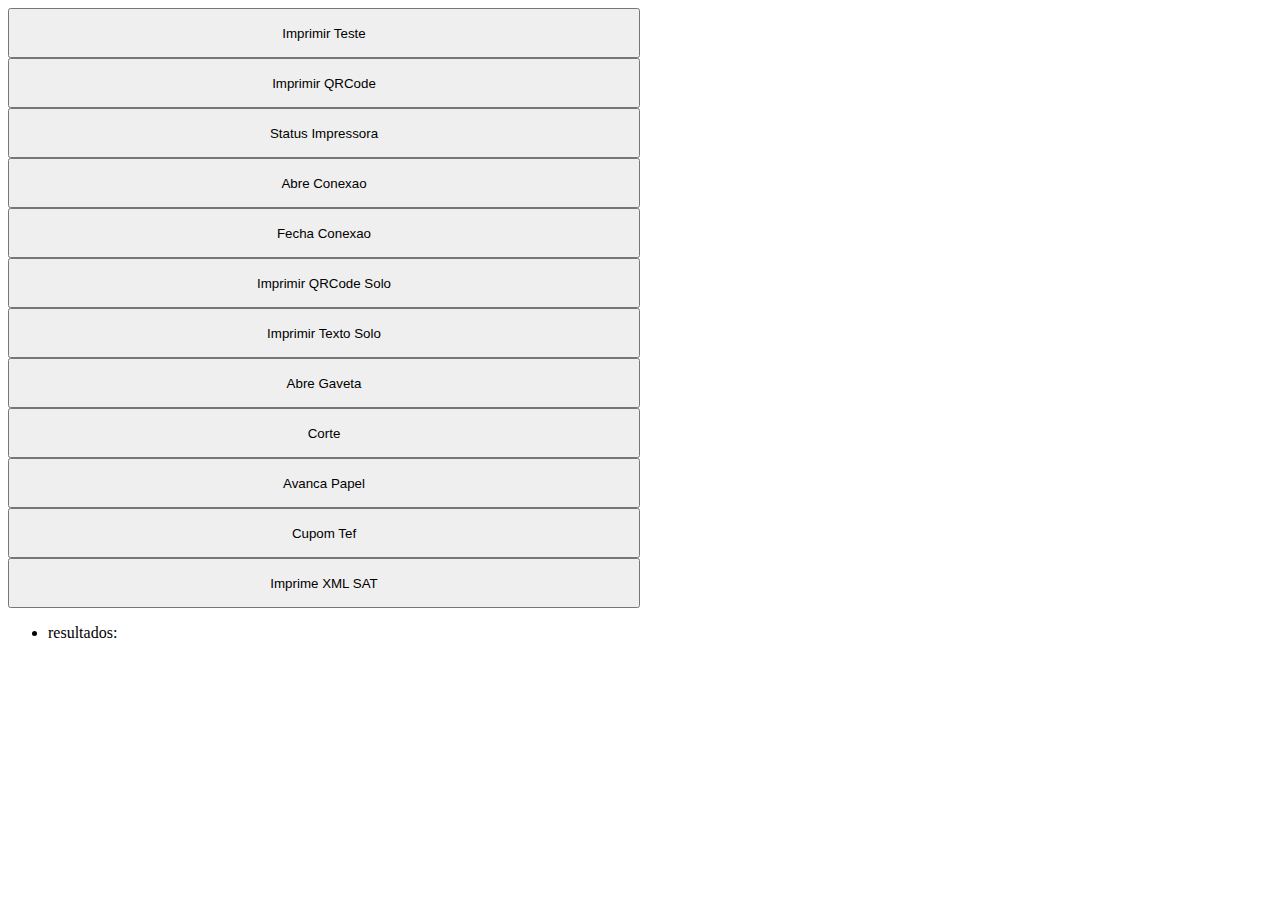
==== commit e80448f0: "teste btns 4" ====
--- a/home.html
+++ b/home.html
@@ -1,205 +1,263 @@
+
 <!DOCTYPE html>
 <html lang="en">
 <head>
     <meta charset="UTF-8">
     <meta http-equiv="X-UA-Compatible" content="IE=edge">
     <meta name="viewport" content="width=device-width, initial-scale=1.0">
-    <title>Exemplo Web</title>
-    <link rel="stylesheet" href="css/style.css">
+    <title>Test Git</title>
 </head>
 <body>
-    <main>
-        <div class="left-options">
-            <div class="box card" id="print-text">
-                <span class="text">Impressão de Texto</span>
-            </div>
-            <div class="box card card-subtle" id="print-barcode">
-                <span class="text">Impressão Código de Barras</span>
-            </div>
-            <div class="box card card-subtle default-tab" id="sat">
-                <span class="text">SAT</span>
-            </div>
-        </div>
-        <div class="right-side">
-            <!-- IMPRESSÃO DE TEXTO -->
-            <div class="print-text tabcontent">
-                <h2 class="title-center">Impressão de Texto</h2>
-                <div class="printer-main">
-                    <div class="message">
-                        <label for="message">Mensagem:</label>
-                        <input type="text" name="message" id="message" value="Elgin Developers Community" class="text-white">
-                    </div>
-                    <div class="alignment">
-                        <div class="title-left">Alinhamento:</div>
-                        <div class="alignment-options">
-                            <div class="box">
-                                <input type="radio" id="rdb-left" name="rdb-align" value="rdb-left" class="radio radio-purple" checked>
-                                <label for="rdb-left" class="text text-white">Esquerda</label>
-                            </div>
-                            <div class="box">
-                                <input type="radio" id="rdb-center" name="rdb-align" class="radio radio-purple" value="rdb-center">
-                                <label for="rdb-center" class="text text-white">Centralizado</label>
-                            </div>
-                            <div class="box">
-                                <input type="radio" id="rdb-right" name="rdb-align" class="radio radio-purple" value="rdb-right">
-                                <label for="rdb-right" class="text text-white">Direita</label>
-                            </div>
-                        </div>
-                    </div>
-                    <div class="styling">
-                        <div class="title-left">Estilização:</div>
-                        <div class="options">
-                            <label for="font-fam">Font Family:</label>
-                            <select name="font" id="font-fam" class="select select-purple">
-                                <option value="0">Font A</option>
-                                <option value="1">Font B</option>
-                            </select>
-                            <label for="font-siz">Font Size:</label>
-                            <select name="font" id="font-siz" class="select">
-                                <option value="17">17</option>
-                                <option value="34">34</option>
-                                <option value="51">51</option>
-                                <option value="68">68</option>
-                            </select>
-                            <div class="checkboxes">
-                                <div class="box">
-                                    <input type="checkbox" id="bold" name="bold" value="8" class="checkbox checkbox-purple">
-                                    <label for="bold" class="text text-white"> Negrito</label>
-                                </div>
-                                <div class="box">
-                                    <input type="checkbox" id="italic" name="italic" value="2" class="checkbox checkbox-purple">
-                                    <label for="italic" class="text text-white"> Sublinahdo</label>
-                                </div>
-                                <div class="box">
-                                    <input type="checkbox" id="cut" name="cut" value="0" class="checkbox checkbox-purple">
-                                    <label for="cut" class="text text-white"> Cut Paper</label>
-                                </div>
-                            </div>
-                        </div>
-                    </div>
-                    <div class="actions">
-                        <input type="button" id="print-send" value="Imprimir Texto" class="btn bg-purple-cyan m-sm">
-                    </div>
-                </div>
-            </div>
-
-            <!-- ============================= -->
-            <!-- IMPRESSÃO DE CÓDIGOS DE BARRAS -->
-            <!-- ============================= -->
-            <div class="print-barcode tabcontent">
-                <h2 class="title-center">Código de Barras</h2>
-                <div class="barcode-main">
-                    <div class="message">
-                        <label for="messageb">Código:</label>
-                        <input type="text" id="messageb" name="message" value="40170725" class="text-white">
-                    </div>
-                    <div class="options">
-                        <label for="barcode-type">Tipo de Código de Barras:</label>
-                        <select name="font" id="barcode-type" class="select select-purple">
-                            <option value="9">QR Code</option>
-                        </select>
-                    </div>
-                    <!-- <div class="alignment">
-                        <div class="title-left">Alinhamento:</div>
-                        <div class="alignment-options">
-                            <div class="box">
-                                <div class="box">
-                                    <input type="radio" id="rdb-bleft" name="rdb-align" value="rdb-left" class="radio radio-purple" checked>
-                                    <label for="rdb-bleft" class="text text-white">Esquerda</label>
-                                </div>
-                                <div class="box">
-                                    <input type="radio" id="rdb-bcenter" name="rdb-align" class="radio radio-purple" value="rdb-center">
-                                    <label for="rdb-bcenter" class="text text-white">Centralizado</label>
-                                </div>
-                                <div class="box">
-                                    <input type="radio" id="rdb-bright" name="rdb-align" class="radio radio-purple" value="rdb-right">
-                                    <label for="rdb-bright" class="text text-white">Direita</label>
-                                </div>
-                            </div>
-                        </div>
-                    </div> -->
-                    <div class="styling">
-                        <div class="title-left">Estilização:</div>
-                        <div class="options">
-                            <!-- <label for="font-fam">Font Family:</label>
-                            <select name="font" id="font-fam" class="select select-purple">
-                                <option value="0">Font A</option>
-                                <option value="1">Font B</option>
-                            </select> -->
-                            <label for="bar-size">Font Size:</label>
-                            <select name="font" id="bar-size" class="select">
-                                <option value="1">1</option>
-                                <option value="2">2</option>
-                                <option value="3">3</option>
-                                <option value="4">4</option>
-                                <option value="5">5</option>
-                                <option value="6">6</option>
-                            </select>
-                            <div class="checkboxes">
-                                <!-- <div class="box">
-                                    <input type="checkbox" id="bold" name="bold" value="8" class="checkbox checkbox-purple">
-                                    <label for="bold" class="text text-white"> Negrito</label>
-                                </div>
-                                <div class="box">
-                                    <input type="checkbox" id="italic" name="italic" value="2" class="checkbox checkbox-purple">
-                                    <label for="italic" class="text text-white"> Sublinahdo</label>
-                                </div> -->
-                                <div class="box">
-                                    <input type="checkbox" id="cutb" name="cut" value="0" class="checkbox checkbox-purple">
-                                    <label for="cutb" class="text text-white"> Cut Paper</label>
-                                </div>
-                            </div>
-                        </div>
-                    </div>
-                    <div class="actions">
-                        <input type="button" id="printb-send" value="Imprimir Código" class="btn bg-purple-cyan m-sm">
-                    </div>
-                </div>
-            </div>
-
-            <!-- ============================= -->
-            <!-- SAT -->
-            <!-- ============================= -->
-            <div class="sat tabcontent">
-                <h2 class="title-center">SAT Homologação</h2>
-                <div class="sat-main">
-                    <div class="text-area">
-                        <textarea name="retorno" id="retsat">Retorno: </textarea>
-                    </div>
-                    <div class="sat-functions">
-                        <div class="box-sat-rdbs">
-                            <div class="box">
-                                <input type="radio" id="smart-sat" name="rdb-sat" value="smartsat" class="radio radio-purple" checked>
-                                <label for="smart-sat" class="text text-white">Smart Sat</label>
-                            </div>
-                            <div class="box">
-                                <input type="radio" id="satgo" name="rdb-sat" class="radio radio-purple" value="satgo">
-                                <label for="satgo" class="text text-white">SatGo</label>
-                            </div>
-                        </div>
-                        <div class="message cod-ativacao">
-                            <label for="cod-ativacao">Código:</label>
-                            <input type="text" id="cod-ativacao" name="message" value="123456789" class="text-white">
-                        </div>
-                        <div class="buttons-sat">
-                            <input type="button" id="consultar-sat" value="Consultar Sat" class="btn bg-purple-cyan m-sm">
-                            <input type="button" id="status-operacional" value="Status Operacional" class="btn bg-purple-cyan m-sm">
-                            <!-- <input type="button" id="realizar-venda" value="Realizar Venda" class="btn bg-purple-cyan m-sm"> -->
-                            <input type="button" id="extrair-log" value="Extrair Log" class="btn bg-purple-cyan m-sm">
-                            <input type="button" id="cancelamento" value="Cancelamento" class="btn bg-purple-cyan m-sm">
-                            <input type="button" id="ativar" value="Ativar" class="btn bg-purple-cyan m-sm">
-                            <input type="button" id="associar" value="Associar" class="btn bg-purple-cyan m-sm">
-                        </div>
-                    </div>
-                </div>
-
-            </div>    
-        </div>
-    </main>
-
-    <script src="js/script.js"></script>
-    <script src="js/printText.js"></script>
-    <script src="js/printBarCode.js"></script>
-    <script src="js/sat.js"></script>
+    <input id="texto" type="button" value="Imprimir Teste" style="width: 50%; height: 50px;"><br>
+    <input id="qrcode" type="button" value="Imprimir QRCode" style="width: 50%; height: 50px;"><br>
+    <input id="status" type="button" value="Status Impressora" style="width: 50%; height: 50px;"><br>
+    <input id="abre" type="button" value="Abre Conexao" style="width: 50%; height: 50px;"><br>
+    <input id="fecha" type="button" value="Fecha Conexao" style="width: 50%; height: 50px;"><br>
+    <input id="qrcode-solo" type="button" value="Imprimir QRCode Solo" style="width: 50%; height: 50px;"><br>
+    <input id="texto-solo" type="button" value="Imprimir Texto Solo" style="width: 50%; height: 50px;"><br>
+    <input id="abre-gaveta" type="button" value="Abre Gaveta" style="width: 50%; height: 50px;"><br>
+    <input id="corte" type="button" value="Corte" style="width: 50%; height: 50px;"><br>
+    <input id="avanca" type="button" value="Avanca Papel" style="width: 50%; height: 50px;"><br>
+    <input id="cupomtef" type="button" value="Cupom Tef" style="width: 50%; height: 50px;"><br>
+    <input id="imprimeXMLSAT" type="button" value="Imprime XML SAT" style="width: 50%; height: 50px;"><br>
+    <ul id="list">
+        <li>resultados:</li>
+    </ul>
+    <script>
+        // document.querySelector('#texto').addEventListener('click', testeImpressaoTexto)
+        // document.querySelector('#qrcode').addEventListener('click', testeImpressaoQRCode)
+        document.querySelector('#abre').addEventListener('click', testeAbreConexao)
+        document.querySelector('#status').addEventListener('click', testeStatusImpressora)
+        document.querySelector('#qrcode-solo').addEventListener('click', testeImpressaoQRCodeSolo)
+        document.querySelector('#texto-solo').addEventListener('click', testeImpressaoTextoSolo)
+        document.querySelector('#abre-gaveta').addEventListener('click', testeAbreGaveta)
+        document.querySelector('#corte').addEventListener('click', testeCorte)
+        document.querySelector('#avanca').addEventListener('click', testeAvancaPapel)
+        document.querySelector('#cupomtef').addEventListener('click', testeImprimeCupomTEF)
+        document.querySelector('#fecha').addEventListener('click', testeFechaConexao)
+        document.querySelector('#imprimeXMLSAT').addEventListener('click', testeImprimeXMLSAT)
+
+        function addLi(text) {
+            let ul = document.getElementById("list");
+            let li = document.createElement("li");
+            li.appendChild(document.createTextNode(text));
+            ul.appendChild(li);
+        }
+
+        function removeLis() {
+            document.getElementById("list").innerHTML = "";
+        }
+
+        function testeAbreConexao() {
+            removeLis()
+            addLi('bora lá')
+            let args = JSON.stringify({ tipo: 5, modelo: '', conexao: '', parametro: 0 })
+            let result = Termica.AbreConexaoImpressora(args)
+            addLi('abreconexaoimpressora')
+            addLi(`result: ${result}`)
+        }
+
+        function testeFechaConexao() {
+            removeLis()
+            result = Termica.FechaConexaoImpressora(JSON.stringify({}))
+            addLi('fecha')
+            addLi(`result: ${result}`)
+        }
+
+        function testeImpressaoTexto() {
+            removeLis()
+            addLi('bora lá')
+            let args = JSON.stringify({ tipo: 5, modelo: '', conexao: '', parametro: 0 })
+            let result = Termica.AbreConexaoImpressora(args)
+            addLi('abreconexaoimpressora')
+            addLi(`result: ${result}`)
+    
+            args = JSON.stringify({ dados : 'Elgin Developers Community From Web App', 
+                                    alinhamento: 0, 
+                                    stilo: 0, 
+                                    tamanho: 17 })
+            result = Termica.ImpressaoTexto(args)
+            addLi('impressao texto')
+            addLi(`result: ${result}`)
+    
+            result = Termica.Corte(JSON.stringify({ avanco : 10 }))
+            addLi('corte')
+            addLi(`result: ${result}`)
+
+            result = Termica.FechaConexaoImpressora(JSON.stringify({}))
+            addLi('fecha')
+            addLi(`result: ${result}`)
+        }
+
+        function testeImpressaoQRCode() {
+            removeLis()
+            addLi('bora lá')
+            let args = JSON.stringify({ tipo: 5, modelo: '', conexao: '', parametro: 0 })
+            let result = Termica.AbreConexaoImpressora(args)
+            addLi('abreconexaoimpressora')
+            addLi(`result: ${result}`)
+    
+            args = JSON.stringify({ dados: 'https://web-app-experience.herokuapp.com/', 
+                                    tamanho: 4, 
+                                    nivelCorrecao: 2 })
+            result = Termica.ImpressaoQRCode(args)
+            addLi('impressao texto')
+            addLi(`result: ${result}`)
+    
+            result = Termica.Corte(JSON.stringify({ avanco : 10 }))
+            addLi('corte')
+            addLi(`result: ${result}`)
+
+            result = Termica.FechaConexaoImpressora(JSON.stringify({}))
+            addLi('fecha')
+            addLi(`result: ${result}`)
+        }
+
+        function testeStatusImpressora() {
+            removeLis()
+            // addLi('bora lá')
+            // let args = JSON.stringify({ tipo: 5, modelo: '', conexao: '', parametro: 0 })
+            // let result = Termica.AbreConexaoImpressora(args)
+            // addLi('abreconexaoimpressora')
+            // addLi(`result: ${result}`)
+    
+            args = JSON.stringify({ param: 3 })
+            result = Termica.StatusImpressora(args)
+            addLi('statusimpressora')
+            addLi(`result: ${result}`)
+
+            // result = Termica.FechaConexaoImpressora(JSON.stringify({}))
+            // addLi('fecha')
+            // addLi(`result: ${result}`)
+        }
+
+        function testeImpressaoTextoSolo() {
+            removeLis()
+            args = JSON.stringify({ dados : 'Elgin Developers Community From Web App', 
+                                    alinhamento: 0, 
+                                    stilo: 0, 
+                                    tamanho: 17 })
+            result = Termica.ImpressaoTexto(args)
+            addLi('impressao texto')
+            addLi(`result: ${result}`)
+        }
+
+        function testeImpressaoQRCodeSolo() {
+            removeLis()
+            args = JSON.stringify({ dados: 'https://web-app-experience.herokuapp.com/', 
+                                    tamanho: 4, 
+                                    nivelCorrecao: 2 })
+            result = Termica.ImpressaoQRCode(args)
+            addLi('impressao qrcode solo')
+            addLi(`result: ${result}`)
+        }
+
+        function testeAbreGaveta() {
+            removeLis()
+            args = JSON.stringify({ })
+            result = Termica.AbreGavetaElgin(args)
+            addLi('teste gaveta')
+            addLi(`result: ${result}`)
+        }
+
+        function testeCorte() {
+            removeLis()
+            result = Termica.Corte(JSON.stringify({ avanco : 10 }))
+            addLi('corte')
+            addLi(`result: ${result}`)
+        }
+
+        function testeAvancaPapel() {
+            removeLis()
+            result = Termica.AvancaPapel(JSON.stringify({ linhas : 10 }))
+            addLi('avancapapel')
+            addLi(`result: ${result}`)
+        }
+
+        function testeImprimeCupomTEF() {
+            let cupom = '000-000 = CRT\r\n' +
+                '001-000 = 1\r\n' +
+                '002-000 = 123456\r\n' +
+                '003-000 = 4500\r\n' +
+                '010-000 = ELECTRON\r\n' +
+                '010-001 = 103\r\n' +
+                '010-003 = 21\r\n' +
+                '010-004 = 417402\r\n' +
+                '010-005 = 7578\r\n' +
+                '011-000 = 03603511027\r\n' +
+                '012-000 = 001315\r\n' +
+                '013-000 = 001315\r\n' +
+                '018-000 = 01\r\n' +
+                '022-000 = 0326\r\n' +
+                '023-000 = 192414\r\n' +
+                '028-000 = 37\r\n' +
+                '029-001 = ELGIN PAY TESTE BANRISUL\r\n' +
+                '029-002 = 92.702.067/0001-96   \r\n' +
+                '029-003 = R CAPITAO MONTANHA, 177\r\n' +
+                '029-004 = CENTRO PORTO ALEGRE RS\r\n' +
+                '029-005 = \r\n' +
+                '029-006 = \r\n' +
+                '029-007 = \r\n' +
+                '029-008 = \r\n' +
+                '029-009 =                  REDE                 \r\n' +
+                '029-010 = \r\n' +
+                '029-011 = REDESHOP  -      OKI                  \r\n' +
+                '029-012 = \r\n' +
+                '029-013 = \r\n' +
+                '029-014 = COMPROV: 123456789 VALOR: 45,00\r\n' +
+                '029-015 = \r\n' +
+                '029-016 = ESTAB:013932594 SCOPE TESTE SIMULADO  \r\n' +
+                '029-017 = DD.MM.AA-HH:MM:SS TERM:PV123456/pppnnn\r\n' +
+                '029-018 = CARTAO: ************7578\r\n' +
+                '029-019 = AUTORIZACAO: 123456                   \r\n' +
+                '029-020 = ARQC:36DEFEF9D3490BC5\r\n' +
+                '029-021 = \r\n' +
+                '029-022 = **************************************\r\n' +
+                '029-023 =          D E M O N S T R A C A O      \r\n' +
+                '029-024 =  Transacao sem validade para reembolso\r\n' +
+                '029-025 =     Autorizacao gerada por simulador  \r\n' +
+                '029-026 = **************************************\r\n' +
+                '029-027 = \r\n' +
+                '029-028 =     TRANSACAO AUTORIZADA MEDIANTE     \r\n' +
+                '029-029 =         USO DE SENHA PESSOAL.         \r\n' +
+                '029-030 =                                       \r\n' +
+                '029-031 = 0\r\n' +
+                '029-032 = CONTROLE 03603511027  OKI BRASIL SCOPE\r\n' +
+                '029-033 = \r\n' +
+                '029-034 = \r\n' +
+                '029-035 = \r\n' +
+                '029-036 = \r\n' +
+                '029-037 = \r\n' +
+                '030-000 = Transação Finalizada com Sucesso\r\n' +
+                '043-000 = SIMULADOR\r\n' +
+                '047-000 = 00\r\n' +
+                '050-000 = 000\r\n' +
+                '150-000 = 000000000000002\r\n' +
+                '210-004 = 4174020000007578=25080000000000000000\r\n' +
+                '210-052 = 001\r\n' +
+                '210-052 = 001\r\n' +
+                '300-001 = 0825\r\n' +
+                '600-000 = 01425787000104\r\n' +
+                '701-016 = 0326\r\n' +
+                '999-999 = 0\r\n'
+
+            removeLis()
+            result = Termica.ImprimeCupomTEF(JSON.stringify({ dados : cupom }))
+            addLi('cupomtef')
+            addLi(`result: ${result}`)
+        }
+
+
+        function testeImprimeXMLSAT() {
+            removeLis()
+            let dados = '&lt;?xml version=&quot;1.0&quot; encoding=&quot;UTF-8&quot;?&gt; &lt;CFe&gt; &lt;infCFe Id=&quot;CFe13190214200166000166599000162520038194198637&quot; versao=&quot;0.07&quot; versaoDadosEnt=&quot;0.07&quot; versaoSB=&quot;010103&quot;&gt; &lt;ide&gt; &lt;cUF&gt;13&lt;/cUF&gt; &lt;cNF&gt;419863&lt;/cNF&gt; &lt;mod&gt;59&lt;/mod&gt; &lt;nserieSAT&gt;900016252&lt;/nserieSAT&gt; &lt;nCFe&gt;003819&lt;/nCFe&gt; &lt;dEmi&gt;20190219&lt;/dEmi&gt; &lt;hEmi&gt;085745&lt;/hEmi&gt; &lt;cDV&gt;7&lt;/cDV&gt; &lt;tpAmb&gt;2&lt;/tpAmb&gt; &lt;CNPJ&gt;16716114000172&lt;/CNPJ&gt; &lt;signAC&gt;SGR-SAT SISTEMA DE GESTAO E RETAGUARDA DO SAT&lt;/signAC&gt; &lt;assinaturaQRCODE&gt;HevsYxSTzH4u2mOaGjwqnLccBTzGvPl1DHrEWSXC68J4/4AotP7d4NRTQTmNxkqDHWPbDPTtcba39FCHRQ7Lk+MBlwuS6V1qpyP7YYIP1ECDzBj3/nZZtk4SHdcV6jMLdHVjRmKUE/[base64]&lt;/assinaturaQRCODE&gt; &lt;numeroCaixa&gt;001&lt;/numeroCaixa&gt; &lt;/ide&gt; &lt;emit&gt; &lt;CNPJ&gt;14200166000166&lt;/CNPJ&gt; &lt;xNome&gt;ELGIN INDUSTRIAL DA AMAZONIA LTDA&lt;/xNome&gt; &lt;enderEmit&gt; &lt;xLgr&gt;AVENIDA ABIURANA&lt;/xLgr&gt; &lt;nro&gt;579&lt;/nro&gt; &lt;xBairro&gt;DIST INDUSTRIAL&lt;/xBairro&gt; &lt;xMun&gt;MANAUS&lt;/xMun&gt; &lt;CEP&gt;69075010&lt;/CEP&gt; &lt;/enderEmit&gt; &lt;IE&gt;111111111111&lt;/IE&gt; &lt;IM&gt;111111&lt;/IM&gt; &lt;cRegTrib&gt;3&lt;/cRegTrib&gt; &lt;indRatISSQN&gt;N&lt;/indRatISSQN&gt; &lt;/emit&gt; &lt;dest /&gt; &lt;det nItem=&quot;1&quot;&gt; &lt;prod&gt; &lt;cProd&gt;1&lt;/cProd&gt; &lt;cEAN&gt;0012345678905&lt;/cEAN&gt; &lt;xProd&gt;NF-E EMITIDA EM AMBIENTE DE HOMOLOGACAO - SEM VALOR FISCAL&lt;/xProd&gt; &lt;NCM&gt;30043929&lt;/NCM&gt; &lt;CFOP&gt;5102&lt;/CFOP&gt; &lt;uCom&gt;UN&lt;/uCom&gt; &lt;qCom&gt;1.0000&lt;/qCom&gt; &lt;vUnCom&gt;4.40&lt;/vUnCom&gt; &lt;vProd&gt;4.40&lt;/vProd&gt; &lt;indRegra&gt;A&lt;/indRegra&gt; &lt;vItem&gt;4.40&lt;/vItem&gt; &lt;/prod&gt; &lt;imposto&gt; &lt;vItem12741&gt;2.00&lt;/vItem12741&gt; &lt;ICMS&gt; &lt;ICMSSN102&gt; &lt;Orig&gt;0&lt;/Orig&gt; &lt;CSOSN&gt;102&lt;/CSOSN&gt; &lt;/ICMSSN102&gt; &lt;/ICMS&gt; &lt;PIS&gt; &lt;PISAliq&gt; &lt;CST&gt;01&lt;/CST&gt; &lt;vBC&gt;4.40&lt;/vBC&gt; &lt;pPIS&gt;0.0165&lt;/pPIS&gt; &lt;vPIS&gt;0.07&lt;/vPIS&gt; &lt;/PISAliq&gt; &lt;/PIS&gt; &lt;COFINS&gt; &lt;COFINSAliq&gt; &lt;CST&gt;01&lt;/CST&gt; &lt;vBC&gt;4.40&lt;/vBC&gt; &lt;pCOFINS&gt;0.0760&lt;/pCOFINS&gt; &lt;vCOFINS&gt;0.33&lt;/vCOFINS&gt; &lt;/COFINSAliq&gt; &lt;/COFINS&gt; &lt;/imposto&gt; &lt;/det&gt; &lt;total&gt; &lt;ICMSTot&gt; &lt;vICMS&gt;0.00&lt;/vICMS&gt; &lt;vProd&gt;4.40&lt;/vProd&gt; &lt;vDesc&gt;0.00&lt;/vDesc&gt; &lt;vPIS&gt;0.07&lt;/vPIS&gt; &lt;vCOFINS&gt;0.33&lt;/vCOFINS&gt; &lt;vPISST&gt;0.00&lt;/vPISST&gt; &lt;vCOFINSST&gt;0.00&lt;/vCOFINSST&gt; &lt;vOutro&gt;0.00&lt;/vOutro&gt; &lt;/ICMSTot&gt; &lt;vCFe&gt;4.40&lt;/vCFe&gt; &lt;vCFeLei12741&gt;2.00&lt;/vCFeLei12741&gt; &lt;/total&gt; &lt;pgto&gt; &lt;MP&gt; &lt;cMP&gt;04&lt;/cMP&gt; &lt;vMP&gt;30.00&lt;/vMP&gt; &lt;/MP&gt; &lt;vTroco&gt;25.60&lt;/vTroco&gt; &lt;/pgto&gt; &lt;infAdic&gt; &lt;infCpl&gt;Nao Aceitamos Devolucoes sem este Comprovante&lt;/infCpl&gt; &lt;obsFisco xCampo=&quot;04.04.05.04&quot;&gt; &lt;xTexto&gt;Comete crime quem sonega&lt;/xTexto&gt; &lt;/obsFisco&gt; &lt;/infAdic&gt; &lt;/infCFe&gt; &lt;Signature xmlns=&quot;http://www.w3.org/2000/09/xmldsig#&quot;&gt; &lt;SignedInfo&gt; &lt;CanonicalizationMethod Algorithm=&quot;http://www.w3.org/TR/2001/REC-xml-c14n-20010315&quot; /&gt; &lt;SignatureMethod Algorithm=&quot;http://www.w3.org/2001/04/xmldsig-more#rsa-sha256&quot; /&gt; &lt;Reference URI=&quot;#CFe13190214200166000166599000162520038194198637&quot;&gt; &lt;Transforms&gt; &lt;Transform Algorithm=&quot;http://www.w3.org/2000/09/xmldsig#enveloped-signature&quot; /&gt; &lt;Transform Algorithm=&quot;http://www.w3.org/TR/2001/REC-xml-c14n-20010315&quot; /&gt; &lt;/Transforms&gt; &lt;DigestMethod Algorithm=&quot;http://www.w3.org/2001/04/xmlenc#sha256&quot; /&gt; &lt;DigestValue&gt;3RkDPPFBvc7HTVFQ/xdEhtbNs769IDuEOnYKlFawcWs=&lt;/DigestValue&gt; &lt;/Reference&gt; &lt;/SignedInfo&gt; &lt;SignatureValue&gt;oK1VIW6YLMt8V3yY2NdxZKHlZGOS7i7DMl90sxRHfebbHqYeEeovVPOC3T6/pdfYoaUDzk4sWFz/dffWaQ6lKgF8yM44BYX63c9V1vycfM8x8hXeAAK0Iwna0pp5g75d1SZxpe4DsP+McPsppAJiv3PX1swEsr3a6B6AUJFsN9huhugf4VsWcgPPzbMdxV1K6t20/6YJr77uf2YiLrRBN6JMeTTCaKndVYIImUJjDUmV194bhYmxl2lLDJK9MqPDcfeGRC4WyW4TESfTfQYNIAFOijapZt3LHUFakkmC42NPL0lwKXvZ8Fow618vSVm1PKnoK3i76MaxE9jl8hn8GQ==&lt;/SignatureValue&gt; &lt;KeyInfo&gt; &lt;X509Data&gt; &lt;X509Certificate&gt;[base64]/nSlxMseAgfd56ac8Mhwl9pXAMLBdz5rq+g83TcV16GFwPTZg1x9SZAbgrGkTTepaCh7lxTh9WuwBhhYU9fBnCNwZcWRjJStNErO2phqvyq9Oc/5rwEv8Vrokff9Ck1TBvXVZIUaBcFuB9dEMVFrxfdYvaRdlfTT9xFeDaLaXZkPOW5Or0rpGap2A10blt7mhuAVbhZrsTjX5SkNRUtNHWp/72e7Q5/[base64]/[base64]/K1WHUBOH+4/FgyHvzk3j8DMk8OGFhyYyvfiXF3gn2KrscXGuT6TY/TQxyJIZjZzujkBc5eDnRPBYOSDkiWpA5vGS2ba8OdhpZrlDfaxgQPN4mX74rEsj1/zydwkfHlObSWWwfqvQqvnvMNYqFuAgVLHfKtikRXId2wuC9uozYpBNxxNWNiCJj2VqD68KL8S1M0locZe/Sq/1HtnziWKyYmnNW6xKcE8wAXOVh13I1eNvWOr8KKPEsoyIq4LdS9TBI82OgjFH/kVWTWCI1RmoSyaw/knlrjT70AseiUHygbDBADeMKAmUi+LlSl5ppV+rrw==&lt;/X509Certificate&gt; &lt;/X509Data&gt; &lt;/KeyInfo&gt; &lt;/Signature&gt; &lt;/CFe&gt;'
+            args = JSON.stringify({ dados : dados, param : 0 })
+            result = Termica.ImprimeXMLSAT(args)
+            addLi('imprime xml sat')
+            addLi(`result: ${result}`)
+        }
+
+
+    </script>
 </body>
-</html>+</html>
